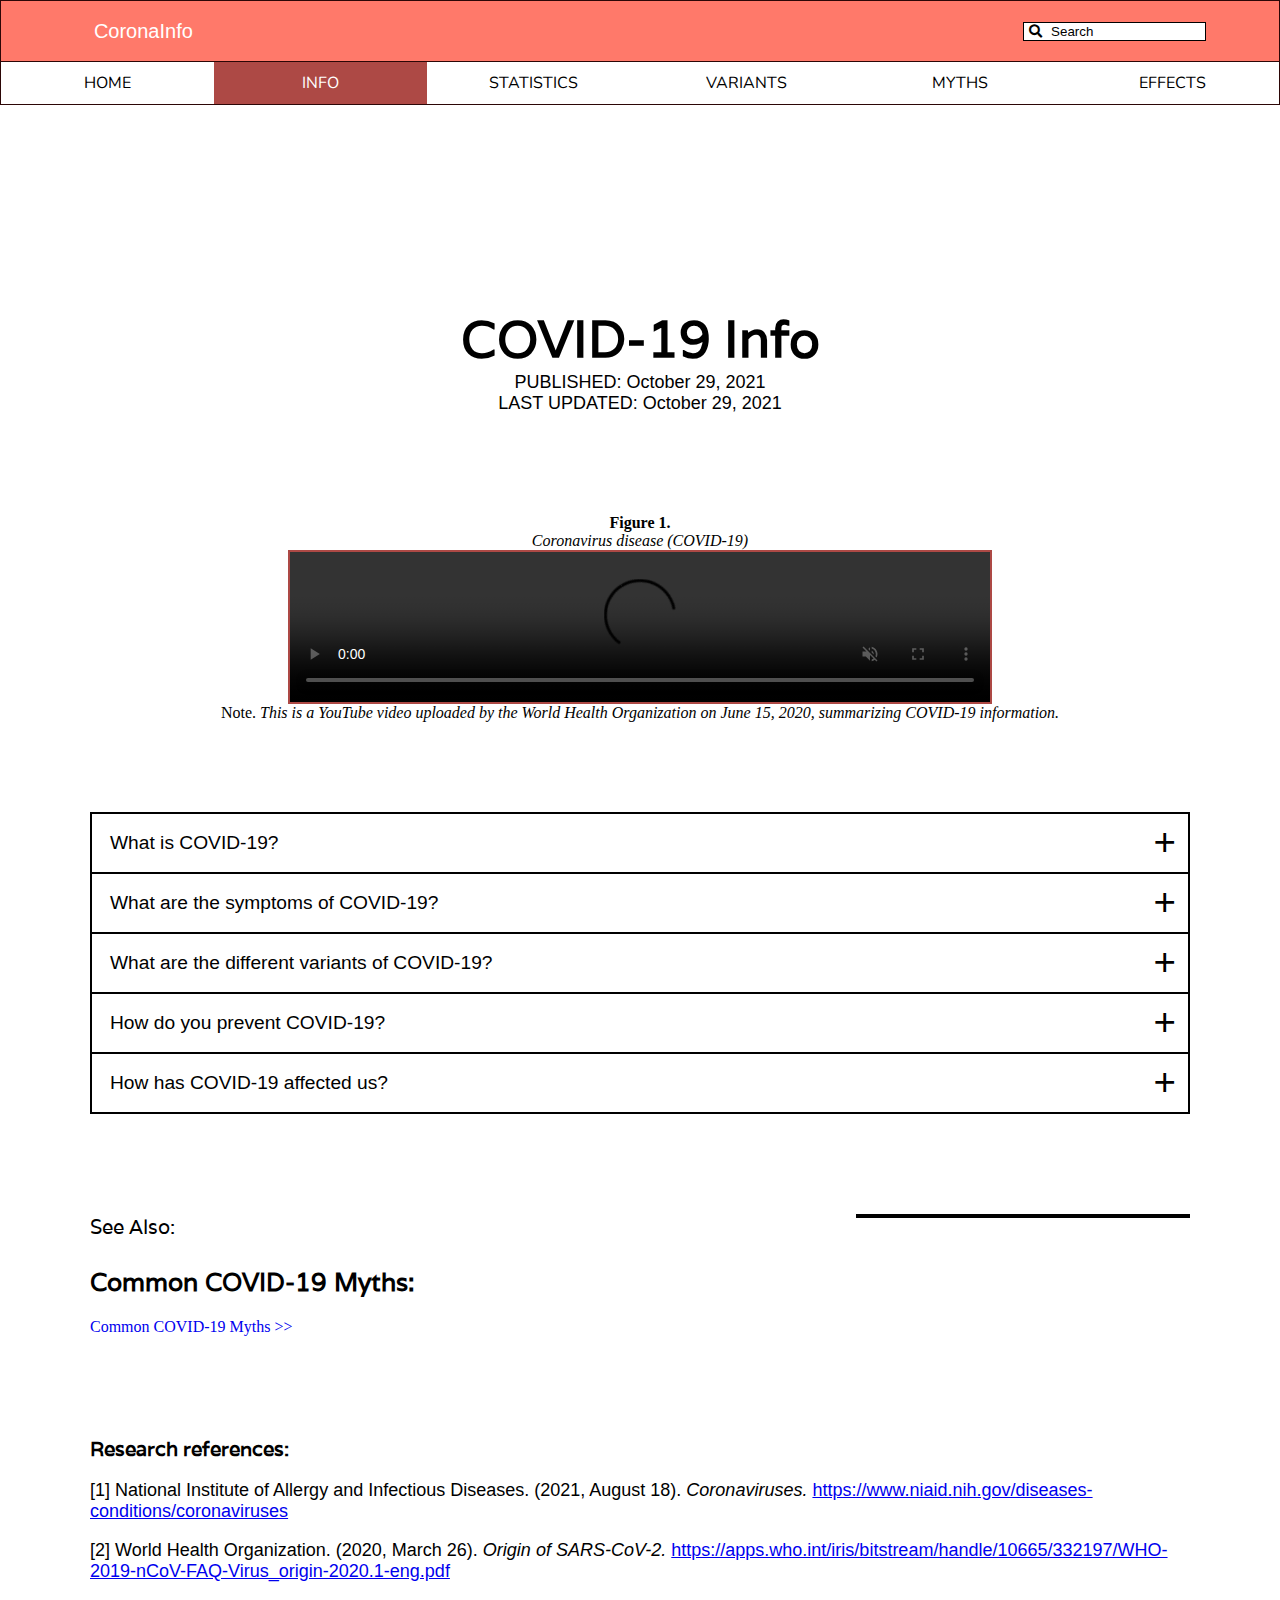
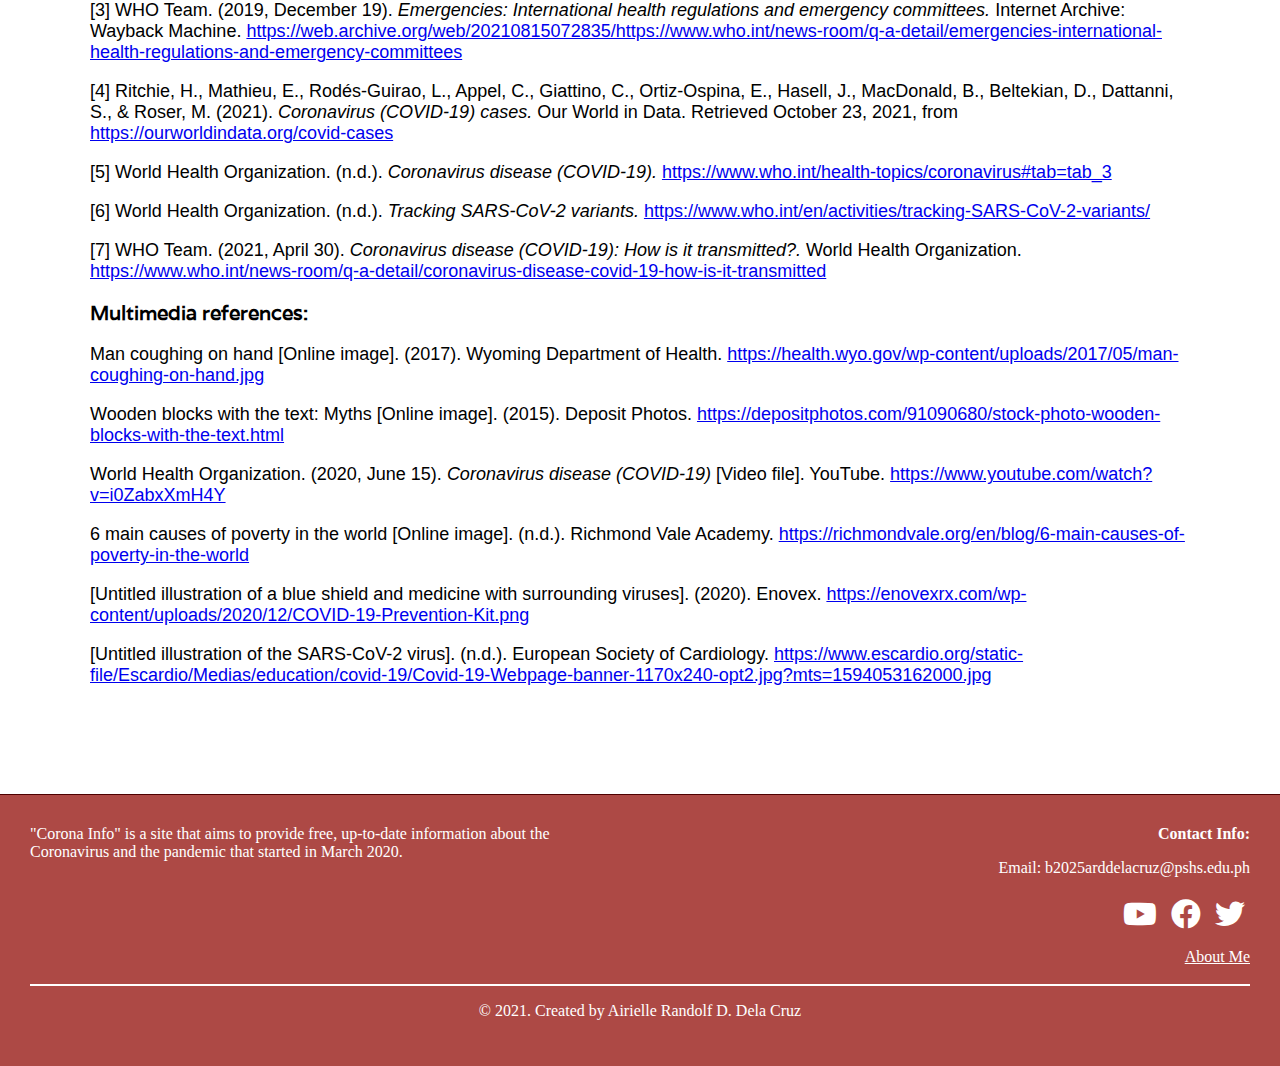
==== htdocs/info_page.html @ c44188da "Update info_page.html" ====
<!DOCTYPE html>


<html lang="en">

    <head>
        <title>Corona Info - Information and statistics about COVID-19.</title>

        <meta charset="UTF-8">
        <meta name="author" content="Airielle Randolf D. Dela Cruz">
        <meta name="keywords" content="CS3, COVID-19, Coronavirus, CoronaInfo, virus, pandemic">
        <meta name="description" content="Corona Info provides latest information regarding the COVID-19 virus.">
        <meta name="revised" content="15-12-2021">
        <meta name="viewport" content="width=device-width, initial-scale=1.0">

        <link rel="stylesheet" href="../css/ci_stylesheet.css">

        <!-- fontspaces -->
        <link rel="preconnect" href="https://fonts.googleapis.com">
        <link rel="preconnect" href="https://fonts.gstatic.com" crossorigin>
        <link href="https://fonts.googleapis.com/css2?family=Nunito&family=Varela&display=swap" rel="stylesheet">
        <link rel="stylesheet" href="https://use.fontawesome.com/releases/v5.0.7/css/all.css">

        <!-- favicon -->
        <link rel="icon" type="image/png" href="../images/logo.png">

        <!-- info page-specific css -->
        <style>
            main {
                margin: 70px;
                padding: 20px;
                margin-top: -30px;
                padding-top: 30px;
                background-color: white;
                border-radius: 30px;
            }

            main a:hover {
                text-decoration: none;
            }

            p:not(footer p):not(.references p) {
                font-family: Calibri, sans-serif;
                font-size: 18px;
            }
            
            @media screen and (max-width: 700px) {
                main {
                    margin: 0;
                    padding: 35px;
                }

                #info-page-hero {
                    display: none;
                }
            }
        </style>
    </head>

    <body>
        <!-- 
            This is the container for the top of the screen, 
            containing the logo, search bar, and navigation links.
         -->
        <header class="top">
            <!-- This is the container for the logo and searchbar. -->
            <div class="top-bar">
                <div class="top-bar-tl">
                    <img src="../images/logo.png" class="site-logo" alt="">
                    <div class="site-title">
                        <a href="../index.html">CoronaInfo</a>
                    </div>
                </div>

                <!-- This is the searchbar. -->
                <div class="search-field">
                    <form>
                        <input type="text" placeholder="Search">
                        <button type="submit"><i class="fa fa-search"></i></button>
                    </form>
                </div>
            </div>

            <!-- These are the navigation links at the top of the screen. -->
            <nav class="top-navigation">
                <a class="top-nav-link" href="../index.html">HOME</a>
                <a class="top-nav-link" id="current-page" href="info_page.html">INFO</a>
                <a class="top-nav-link" href="statistics_page.html">STATISTICS</a>
                <a class="top-nav-link" href="variants_page.html">VARIANTS</a>
                <a class="top-nav-link" href="myths_page.html">MYTHS</a>
                <a class="top-nav-link" href="effects_page.html">EFFECTS</a>
            </nav>
        </header>

        <!-- This is the hero image of the info page -->
        <div class="hero-image" id="info-page-hero"></div>

        <!-- 
            This is the main content of the info page
         -->

        <main>
            <!-- 
                This is the header part of the info page
             -->
            <header class="info-page-header">
                <h1 class="main-heading">COVID-19 Info</h1>
                <p>PUBLISHED: October 29, 2021</p>
                <p>LAST UPDATED: October 29, 2021</p>
            </header>

            <figure id="info-video-wrapper">
                <figcaption><b>Figure 1.</b></figcaption>
                <figcaption><i>Coronavirus disease (COVID-19)</i></figcaption>

                <video autoplay controls muted loop id="info-video">
                    <source src="../mmfiles/COVID-19 Informational Video.mp4" type="video/mp4">

                    This video could not load. Try checking your network connection or refreshing the browser.
                </video>

                <figcaption>Note. <i>This is a YouTube video uploaded by the World Health Organization on June 15, 2020,  summarizing COVID-19 information.</i></figcaption>
            </figure>


            <!-- 
                COVID-19 collapsible description
             -->
            <button type="button" class="info-collapsible" id="first-collapsible">
                <span class="long-coll-text">What is COVID-19?</span>
                <span class="short-coll-text">COVID-19 Definition</span>
            </button>
            <section class="info content">
                <img src="../images/decor-covid-1.png" class="rfloat info-image" id="circle-definition-image" alt="">

                <article class="content-divisions covid-definition">
                    <h2 class="info-page-subheader1">What is COVID-19?</h2>
                    <p><b>Coronaviruses</b> are a group of RNA viruses that cause diseases in animals and humans. They can
                        cause mild respiratory infections, but these viruses can also lead to serious illnesses like
                        pneumonia. There are many of them, but one such coronavirus, the "severe acute respiratory syndrome
                        coronavirus 2" (SARS-CoV-2) is the one that you all might be familiar with. That's because
                        SARS-CoV-2 is the coronavirus that causes COVID-19 or Coronavirus Disease 2019.<sup><a
                                href="#ref1">[1]</a></sup></p>

                    <p>The SARS-CoV-2 virus is a part of the betacoronavirus (beta-CoV) genus and was first reported in
                        December 2019 from Wuhan, China.<sup><a href="#ref2">[2]</a></sup> Ever since, COVID-19 has spread
                        farther and farther, to the point where the World Health Organization even declared it as a "public
                        health emergency of international concern" (PHEIC). PHEIC is defined by the IHR Emergency Committee
                        as a "an extraordinary event which is determined to constitute a public health risk to other States
                        through the international spread of disease and to potentially require a coordinated international
                        response."<sup><a href="#ref3">[3]</a></sup> As of October 23, 2021, there are approximately 242.99
                        million total recorded cases worldwide. The number of new cases peaked at April 28, 2021, having
                        905,955 recorded cases that day.<sup><a href="#ref4">[4]</a></sup></p>
                </article>

                <aside>
                    <h3 class="addi-heading addi-nav-header">More latest statistics:</h3>
                    <a href="statistics_page.html" class="addi-nav">COVID-19 Statistics</a>
                </aside>
            </section>

            <!-- 
                COVID-19 collapsible symptoms list
             -->
            <button type="button" class="info-collapsible">
                <span class="long-coll-text">What are the symptoms of COVID-19?</span>
                <span class="short-coll-text">COVID-19 Symptoms</span>
            </button>
            <section class="info content">
                <img src="https://health.wyo.gov/wp-content/uploads/2017/05/man-coughing-on-hand-300x191.jpg"
                    class="rfloat info-image" alt="">

                <article class="content-divisions covid-symptoms">
                    <h2 class="info-page-subheader1">What are the symptoms of COVID-19?</h2>
                    <p>The Coronavirus Disease has many symptoms, which are<sup><a href="#ref5">[5]</a></sup>:</p>
                    <ul>
                        <li>fever</li>
                        <li>cough</li>
                        <li>tiredness</li>
                        <li>loss of taste and smell</li>
                        <li>difficulty breathing</li>
                        <li>loss of speech or mobility</li>
                        <li>chest pain</li>
                    </ul>
                    <p>Some less common symptoms are:</p>
                    <ul>
                        <li>sore throat</li>
                        <li>headache</li>
                        <li>aches and pains</li>
                        <li>diarrhoea</li>
                        <li>a rash on skin, or discolouration of fingers and toes</li>
                        <li>red eyes</li>
                    </ul>
                </article>
            </section>

            <!-- 
                COVID-19 collapsible variants list
             -->
            <button type="button" class="info-collapsible">
                <span class="long-coll-text">What are the different variants of COVID-19?</span>
                <span class="short-coll-text">COVID-19 Variants</span>
            </button>
            <section class="info content">
                <article class="content-covid-variants">
                    <h2 class="info-page-subheader1">What are the different variants of COVID-19?</h2>
                    <p>The Coronavirus Disease also has many different variants. Each of these variants change something
                        about the virus, like its lifespan or transmission rate. As of October 2021, there are four
                        variants of concern which are<sup><a href="#ref6">[6]</a></sup>:</p>

                    <!-- 
                        This is the table for variants of concern
                     -->
                    <div class="variant-table-wrapper">
                        <table class="variant-table">
                            <caption><i><b>Variants of Concern (WHO, 2021)</b></i></caption>

                            <tr>
                                <th>Variant Name</th>
                                <th>Pango Lineage / Alternate Name</th>
                                <th>Earliest Documented Sample</th>
                                <th>Date of Designation</th>
                            </tr>

                            <tr>
                                <td>Alpha</td>
                                <td>B.1.1.7<sup>#</sup></td>
                                <td>United Kingdom, September 2020</td>
                                <td>December 18, 2020</td>
                            </tr>

                            <tr>
                                <td>Beta</td>
                                <td>B.1.351</td>
                                <td>South Africa, May 2020</td>
                                <td>December 18, 2020</td>
                            </tr>

                            <tr>
                                <td>Gamma</td>
                                <td>P.1</td>
                                <td>Brazil, November 2020</td>
                                <td>January 11, 2021</td>
                            </tr>

                            <tr>
                                <td>Delta</td>
                                <td>B.1.617.2<sup>§</sup></td>
                                <td>India, October 2020</td>
                                <td>May 11, 2021 (VOC)</td>
                            </tr>
                        </table>
                    </div>

                    <p>There are also some variants of interest, which are genetic changes that are predicted or known to
                        affect the virus in a significant way.</p>

                    <!-- 
                        This is table for the variants of interest
                     -->
                    <div class="variant-table-wrapper">
                        <table class="variant-table">
                            <caption><i><b>Variants of Interest (WHO, 2021)</b></i></caption>

                            <tr>
                                <th>Variant Name</th>
                                <th>Pango Lineage / Alternate Name</th>
                                <th>Earliest Documented Sample</th>
                                <th>Date of Designation</th>
                            </tr>

                            <tr>
                                <td>Lambda</td>
                                <td>C.37</td>
                                <td>Peru, December 2020</td>
                                <td>June 14, 2020</td>
                            </tr>

                            <tr>
                                <td>Mu</td>
                                <td>B.1.621</td>
                                <td>Colombia, January 2021</td>
                                <td>August 30, 2020</td>
                            </tr>
                        </table>
                    </div>

                    <aside>
                        <h3 class="addi-heading addi-nav-header">More about Variants:</h3>
                        <a href="variants_page.html" class="addi-nav">COVID-19 Variants</a>
                    </aside>
                </article>
            </section>

            <!-- 
                COVID-19 collapsible prevention measures
             -->
            <button type="button" class="info-collapsible">
                <span class="long-coll-text">How do you prevent COVID-19?</span>
                <span class="short-coll-text">COVID-19 Prevention</span>
            </button>
            <section class="info content">
                <img src="https://enovexrx.com/wp-content/uploads/2020/12/COVID-19-Prevention-Kit.png"
                    class="rfloat info-image" alt="">

                <article class="content-covid-prevention">
                    <h2 class="info-page-subheader1">How do you prevent COVID-19?</h2>
                    <p>
                        There are many ways you can prevent getting infected by COVID-19 and help control its spread in your
                        community. Some of the notable ones are<sup><a href="#ref7">[7]</a></sup>:
                    </p>

                    <ul>
                        <li><strong>Follow local guidance</strong>. Listen to the advice of local, national, and regional
                            authorities.</li>
                        <li><strong>Keep your distance.</strong> Stay at least one meter away from everyone, even to those
                            who appear healthy.</li>
                        <li><strong>Wear a mask.</strong> Clean your hands before and after wearing a mask.</li>
                        <li><strong>Avoid crowded places.</strong> Avoid poorly ventilated areas, indoor places, and
                            prolonged contact with others.</li>
                        <li><strong>Avoid touching surfaces,</strong> especially in public or health buildings.</li>
                        <li><strong>Frequently wash your hands.</strong> Clean them with water and soap.</li>
                        <li><strong>Cover your coughs and sneezes.</strong> Throw the tissues into a bin right away.</li>
                        <li><strong>Get vaccinated.</strong> Follow recommendations about vaccination.</li>
                    </ul>
                </article>
            </section>

            <!-- 
                COVID-19 collapsible effects list
             -->
            <button type="button" class="info-collapsible">
                <span class="long-coll-text">How has COVID-19 affected us?</span>
                <span class="short-coll-text">COVID-19 Effects</span>
            </button>
            <section class="info content">
                <img src="https://richmondvale.org/images/easyblog_images/115/sb-game-hacker.jpg" class="rfloat info-image" alt="">

                <article class="content-covid-effects">
                    <h2 class="info-page-subheader1">How has COVID-19 affected us?</h2>
                    <p>The COVID-19 pandemic has been a huge challenge for everybody. The disease has taken away people's
                        lives, quite literally. It has been a massive hardship for many, and it is unclear when it will end,
                        too.</p>

                    <aside>
                        <h3 class="addi-heading addi-nav-header">More about Effects:</h3>
                        <a href="effects_page.html" class="addi-nav">The Effects of COVID-19 on Us</a>
                    </aside>
                </article>
            </section>

            <!-- 
                See-also part of the info page
             -->
            <aside class="info see-also">
                <img src="https://st2.depositphotos.com/3837271/9109/i/950/depositphotos_91090680-stock-photo-wooden-blocks-with-the-text.jpg"
                    class="rfloat info-image" alt="">

                <div class="content-covid-see-also">
                    <h2 class="info-page-subheader2">See Also:</h2>

                    <div>
                        <h3 class="addi-heading addi-nav-header">Common COVID-19 Myths:</h3>
                        <a href="myths_page.html" class="addi-nav">Common COVID-19 Myths</a>
                    </div>
                </div>
            </aside>

            <!-- 
                References part of the info page
             -->
            <section class="info references">
                <section class="content-references">
                    <h2 class="info-page-subheader2" style="font-weight: bold;">Research references:</h2>
                    <p id="ref1" class="padded-citation">[1] National Institute of Allergy and Infectious Diseases. (2021, August 18).
                        <i>Coronaviruses.</i> <a href="https://www.niaid.nih.gov/diseases-conditions/coronaviruses"
                            target="_blank">https://www.niaid.nih.gov/diseases-conditions/coronaviruses</a></p>

                    <p id="ref2" class="padded-citation">[2] World Health Organization. (2020, March 26). <i>Origin of SARS-CoV-2.</i> <a
                            href="https://apps.who.int/iris/bitstream/handle/10665/332197/WHO-2019-nCoV-FAQ-Virus_origin-2020.1-eng.pdf"
                            target="_blank">https://apps.who.int/iris/bitstream/handle/10665/332197/WHO-2019-nCoV-FAQ-Virus_origin-2020.1-eng.pdf</a>
                    </p>

                    <p id="ref3" class="padded-citation">[3] WHO Team. (2019, December 19). <i>Emergencies: International health regulations and
                            emergency committees.</i> Internet Archive: Wayback Machine. <a
                            href="https://web.archive.org/web/20210815072835/https://www.who.int/news-room/q-a-detail/emergencies-international-health-regulations-and-emergency-committees"
                            target="_blank">https://web.archive.org/web/20210815072835/https://www.who.int/news-room/q-a-detail/emergencies-international-health-regulations-and-emergency-committees</a>
                    </p>

                    <p id="ref4" class="padded-citation">[4] Ritchie, H., Mathieu, E., Rodés-Guirao, L., Appel, C., Giattino, C., Ortiz-Ospina, E.,
                        Hasell, J., MacDonald, B., Beltekian, D., Dattanni, S., & Roser, M. (2021). <i>Coronavirus
                            (COVID-19) cases.</i> Our World in Data. Retrieved October 23, 2021, from <a
                            href="https://ourworldindata.org/covid-cases"
                            target="_blank">https://ourworldindata.org/covid-cases</a></p>

                    <p id="ref5" class="padded-citation">[5] World Health Organization. (n.d.). <i>Coronavirus disease (COVID-19).</i> <a
                            href="https://www.who.int/health-topics/coronavirus#tab=tab_3"
                            target="_blank">https://www.who.int/health-topics/coronavirus#tab=tab_3</a></p>

                    <p id="ref6" class="padded-citation">[6] World Health Organization. (n.d.). <i>Tracking SARS-CoV-2 variants.</i> <a
                            href="https://www.who.int/en/activities/tracking-SARS-CoV-2-variants/"
                            target="_blank">https://www.who.int/en/activities/tracking-SARS-CoV-2-variants/</a></p>

                    <p id="ref7" class="padded-citation">[7] WHO Team. (2021, April 30). <i>Coronavirus disease (COVID-19): How is it
                            transmitted?.</i> World Health Organization. <a
                            href="https://www.who.int/news-room/q-a-detail/coronavirus-disease-covid-19-how-is-it-transmitted"
                            target="_blank">https://www.who.int/news-room/q-a-detail/coronavirus-disease-covid-19-how-is-it-transmitted</a>
                    </p>
                </section>

                <section class="image-references">
                    <h2 class="info-page-subheader2" style="font-weight: bold;">Multimedia references:</h2>
                    <p>Man coughing on hand [Online image]. (2017). Wyoming Department of Health. <a href="https://health.wyo.gov/wp-content/uploads/2017/05/man-coughing-on-hand.jpg" target="_blank">https://health.wyo.gov/wp-content/uploads/2017/05/man-coughing-on-hand.jpg</a>
                    </p>

                    <p>Wooden blocks with the text: Myths [Online image]. (2015). Deposit Photos. <a href="https://depositphotos.com/91090680/stock-photo-wooden-blocks-with-the-text.html" target="_blank">https://depositphotos.com/91090680/stock-photo-wooden-blocks-with-the-text.html</a>
                    </p>

                    <p>World Health Organization. (2020, June 15). <i>Coronavirus disease (COVID-19)</i> [Video file]. YouTube. <a href="https://www.youtube.com/watch?v=i0ZabxXmH4Y" target="_blank">https://www.youtube.com/watch?v=i0ZabxXmH4Y</a></p>

                    <p>6 main causes of poverty in the world [Online image]. (n.d.). Richmond Vale Academy. <a href="https://richmondvale.org/en/blog/6-main-causes-of-poverty-in-the-world" target="_blank">https://richmondvale.org/en/blog/6-main-causes-of-poverty-in-the-world</a></p>

                    <p>[Untitled illustration of a blue shield and medicine with surrounding viruses]. (2020). Enovex. <a href="https://enovexrx.com/wp-content/uploads/2020/12/COVID-19-Prevention-Kit.png" target="_blank">https://enovexrx.com/wp-content/uploads/2020/12/COVID-19-Prevention-Kit.png</a>
                    </p>

                    <p>[Untitled illustration of the SARS-CoV-2 virus]. (n.d.). European Society of Cardiology. <a href="https://www.escardio.org/static-file/Escardio/Medias/education/covid-19/Covid-19-Webpage-banner-1170x240-opt2.jpg?mts=1594053162000.jpg" target="_blank">https://www.escardio.org/static-file/Escardio/Medias/education/covid-19/Covid-19-Webpage-banner-1170x240-opt2.jpg?mts=1594053162000.jpg</a></p>
                </section>
            </section>
        </main>

        <!-- Footer part of the info page -->
        <footer>
            <section class="site-info">
                <div id="left-footer">
                    <p>"Corona Info" is a site that aims to provide free, up-to-date information about the Coronavirus and the pandemic that started in March 2020.</p>
                </div>

                <div id="right-footer">
                    <p>Contact Info:</p>
                    <p>Email: b2025arddelacruz@pshs.edu.ph</p>
                    <ul>
                        <li><a href="https://www.youtube.com/channel/UC2CH-ZMA4MAxnDX2fJCil-Q" target="_blank"><i class="fab fa-youtube"></i></a></li>
                        <li><a href="https://www.facebook.com/randolf.first/" target="_blank"><i class="fab fa-facebook"></i></a></li>
                        <li><a href="https://twitter.com/randolf_dela" target="_blank"><i class="fab fa-twitter"></i></a></li>
                    </ul>
                    <a href="#">About Me</a>
                </div>
            </section>

            <hr color="white">

            <div class="credits">
                <p>© 2021. Created by Airielle Randolf D. Dela Cruz</p>
            </div>
        </footer>

        <!-- 
            This is the JavaScript section of the HTML that
            makes the collapsible buttons work.
         -->
        <script>
            var coll = document.getElementsByClassName("info-collapsible");
            var i;

            for (i = 0; i < coll.length; i++) {
                coll[i].addEventListener("click", function () {
                    this.classList.toggle("info-coll-active");
                    var content = this.nextElementSibling;

                    if (content.style.display === "block") {
                        content.style.display = "none";
                    }

                    else {
                        content.style.display = "block";
                    }
                });
            }
        </script>
    </body>

</html>
---- css/ci_stylesheet.css ----
/****************************************************************************** 

PREFACE:

This CSS file is divided into the top-navigation part, home page, info page, footer part, and media query/ies. They are divided using comments.

-webkit-, -moz-, and -ms- prefixes are used to increase cross-browser compatibility.
Fallbacks are used to increase browser-version compatibility.

******************************************************************************/


/* Importing Nunito and Varela font */
@import url('https://fonts.googleapis.com/css2?family=Nunito:ital@1&family=Varela&display=swap');

/* Importing Vegan Style local font (for site title) */
@font-face {
    font-family: "Vegan Style";
    src: url("../images/fonts/vegan-style-font/VeganStylePersonalUse-5Y58.ttf") format("truetype");
}

body {
    margin: 0;
    position: relative;
    min-height: 100%;
}

/* 
    These four pseudo-elements are used to create a custom scrollbar. 
    Compatible with Safari, Opera, Edge, and Chrome.
    Incompatible with IE and Firefox.
*/
::-webkit-scrollbar { width: 10px; }
::-webkit-scrollbar-track { background: #F1F1F1; }
::-webkit-scrollbar-thumb { background: #888; }
::-webkit-scrollbar-thumb:hover { background: #555; }

a {
    text-decoration: none;
}

figcaption {
    text-align: center;
    font-family: Calibri;
}

/* Selector for the top of the screen containing logo and global navigation. */
.top {
    position: sticky;
    -webkit-position: sticky;
    top: 0;
    z-index: 100;
}

.top-bar {
    border: 1px solid rgb(44, 6, 6);;
    padding: 10px;
    display: -webkit-flex;
    display: -moz-flex;
    display: -ms-flex;
    display: flex;
    justify-content: space-between;
    position: relative;
    background-color: #FF796A;
}

.top-bar-tl {
    display: -webkit-flex;
    display: -moz-flex;
    display: -ms-flex;
    display: flex;
    align-items: center;
    margin-left: 5%;
}

.site-logo {
    float: left;
    height: 40px;
    width: auto;
}

.site-title {
    float: left;
    margin-left: 20px;
}

.site-title a {
    text-decoration: none;
    color: white;
    font-family: 'Vegan Style', sans-serif;
    font-size: 20px;
}

.search-field {
    height: 100%;
    margin: auto 5% auto 0;
    display: inline-block;
    position: relative;
}

.search-field input {
    outline: none;
    border: none;
    text-indent: 25px;
    border: 1px solid black;
}

/* Used to change the color of the "Search" placeholder text in the searchbar. */
.search-field input::placeholder {
    color: black;
}

.search-field button {
    background: transparent;
    border: none;
    position: absolute;
    left: 0;
    top: 1px;
    transition: 0.2s;
    color: black;
}

/* Used to change the color of the magnifying glass upon hover. */
.search-field button:hover {
    background: transparent;
    cursor: pointer;
    color: #AD4945;
}

.top-navigation {
    border-width: 0 1px 1px 1px;
    border-style: none solid solid solid;
    border-color: rgb(44, 6, 6);
    position: relative;
    /* We are creating the font size of top-navigation 0 and resetting it
    for each of the links because of the whitespace in "display: inline-block." */
    font-size: 0;
}

.top-nav-link {
    display: inline-block;
    box-sizing: border-box;
    margin: 0;
    padding: 10px;
    width: 16.66%; /* Fallback, because calc() is not supported for some browsers */
    width: calc(100% / 6);
    font-size: 1em; /* Fallback, because "initial" is not supported some versions of Opera */
    font-size: initial;
    background-color: white;
    transition: 0.2s;
    font-family: 'Nunito', sans-serif;
    text-align: center;
    color: black;
}

.top-nav-link:not(#current-page):hover {
    background-color: #AD4945;
    color: white;
    cursor: pointer;
}

.top-navigation #current-page {
    background-color: #AD4945;
    color: white;
    color: among us balls;
}







/****************************************************************************** 

MAIN CONTENT / HOME PAGE

******************************************************************************/

button:hover {
    background-color: #AD4945;
    color: white;
    transition: 0.2s;
}

.decorative-image {
    position: absolute;
}

#covid-img1 {
    width: 100px;
    height: auto;
    left: 6%;
    top: 10%;
    -ms-transform: rotate(-12deg);
    -webkit-transform: rotate(-12deg);
    transform: rotate(-12deg);
}

#covid-img2 {
    width: 80px;
    height: auto;
    right: 7%;
    bottom: 8%;
    -ms-transform: rotate(10deg);
    -webkit-transform: rotate(10deg);
    transform: rotate(10deg);
}

.home-header-area {
    padding: 120px;
    position: relative;
    background-color: rgb(255, 244, 244);
    border-bottom: 2px solid black;
}

/* Reserved for the other content pages not assigned for this project. */
.wip-area {
    padding: 120px;
    position: relative;
}

.home-header {
    font-family: 'Varela', sans-serif;
    margin: 0;
    text-align: center;
    font-size: 55px; /* Fallback */
    font-size: calc(12px + 3.66vw);
}

#subheader {
    text-align: center;
    font-size: 20px; /* Fallback */
    font-size: calc(10px + 1vw);
    font-family: 'Nunito', sans-serif;
}

.hero-image {
    height: 400px;
    background-image: url("../images/placeholder.jpg");
    background-size: cover;
    background-repeat: no-repeat;
    background-position: center;
}

#header-image1 {
    background-image: url("../images/home-banner.jpg");
}

.main-navigation {
    padding: 70px 0;
    border-top: 2px solid black;
    border-bottom: 2px solid black;
}

.main-nav-header {
    text-align: center;
    font-size: 50px; /* Fallback */
    font-size: calc(12px + 3.2vw);
    margin: 0;
    font-family: 'Varela', sans-serif;
}

.left-text-align, .right-text-align {
    display: -webkit-flex;
    display: -moz-flex;
    display: -ms-flex;
    display: flex;
    justify-content: space-between;
}

.left-text-align > section {
    margin-right: 12vw; /* Fallback */
    margin-right: calc(50px + 9.64vw);
}

.right-text-align > section {
    margin-left: 12vw; /* Fallback */
    margin-left: calc(50px + 9.64vw);
}

.home-main > section:nth-child(2n + 3), .home-main > nav {
    background-color: #FF9B90;
}

.home-main > section:nth-child(2n + 4) {
    background-color: rgb(255, 244, 244);
}

.nav-section {
    margin-top: 70px;
    display: -webkit-flex;
    display: -moz-flex;
    display: -ms-flex;
    display: flex;
    justify-content: space-evenly;
    width: 100%;
}

.nav-item {
    font-family: 'Nunito', sans-serif;
    color: black;
    border: 2px solid black;
    background-color: white;
    flex: 0 1 13%; /* Fallback */
    flex: 0 1 calc(80px + 7%);
    transition: 0.2s;
}

.nav-img-container {
    position: relative;
    width: 100%;
}

.nav-img-container:after {
    content: "";
    display: block;
    padding-bottom: 100%;
}

.nav-item:hover {
    background-color: #AD4945;
    color: white;
    cursor: pointer;
}

.nav-item p {
    font-size: 20px;
    font-size: calc(10px + 1vw);
    text-align: center;
}

.nav-img-container img {
    position: absolute;
    top: 0;
    bottom: 0;
    left: 0;
    right: 0;
    width: 100%;
    height: 100%;
    object-fit: cover;
    object-position: center;
    border-bottom: 2px solid black;
}

.main-info-intro, .main-stats-intro, .main-variants-intro {
    padding: 50px; /* Fallback */
    padding: calc(50px + 1.4641vw);
    border-bottom: 2px solid black;
}

#alt-stats-intro, #short-stats-word, .short-coll-text {
    display: none;
}

.main-paragraph {
    font-family: 'Nunito', sans-serif;
    font-size: 20px; /* Fallback */
    font-size: calc(12px + 0.59vw);
}

.main-paragraph-r {
    font-family: 'Nunito', sans-serif;
    font-size: 20px; /* Fallback */
    font-size: calc(12px + 0.59vw);
    width: 90%;
}

.main-button {
    font-family: 'Nunito', sans-serif;
    padding: 15px;
    background-color: white;
    border: 2px solid black;
    font-size: 20px; /* Fallback */
    font-size: calc(10px + 1.5vw);
    cursor: pointer;
}

.main-heading {
    font-family: 'Varela', sans-serif;
    margin: 0;
    font-size: 45px; /* Fallback */
    font-size: calc(32px + 1.5vw);
}

.main-image {
    flex: 0 0 120px; /* Fallback */
    flex: 0 0 calc(80px + 7.32vw);
    min-width: 80px;
    height: auto;
    position: relative;
    top: 50%;
    -ms-transform: translateY(-50%);
    -webkit-transform: translateY(-50%);
    transform: translateY(-50%);
    align-self: center;
}

.rfloat { float: right; }
.lfloat { float: left; }

.myths-and-effects-intro {
    border-bottom: 2px solid black;
}

.myths-and-effects-intro:after { 
    content: " "; 
    display: block;
    clear: both;
}

.myths, .effects {
    box-sizing: border-box;
    width: 50%;
    float: left;
    padding: 35px;
    min-height: 190px;
    max-height: 100%;
}

.myths {
    border-right: 2px black solid;
}

.addi-heading {
    font-size: 30px; /* Fallback */
    font-size: calc(20px + 0.8vw);
    font-family: 'Varela', sans-serif;
}

.addi-image {
    min-width: 75px;
    height: auto;
    margin-top: 5px;
}

#myths-image {
    width: 140px; /* Fallback */
    width: calc(100px + 4.39vw);
    border: 1px solid black;
    background-color: rgb(255, 244, 244);
}

#effects-image {
    width: 140px; /* Fallback */
    width: calc(100px + 4.39vw);
    border: 1px solid black;
}

.addi-button {
    font-size: 16px; /* Fallback */
    font-size: calc(10px + 0.7vw);
    cursor: pointer;
    padding: 10px;
    border: 1px solid black;
    background-color: white;
}

.addi-nav-header {
    margin-bottom: 20px; /* Fallback */
    font-size: calc(15px + 0.8vw);
}

/* 
    This is for the elements with the "reveal" class,
    making them invisible upon initiation.
*/
.reveal > * {
    position: relative;
    -ms-transform: translateX(-150px);
    -webkit-transform: translateX(-150px);
    transform: translateX(-150px);
    opacity: 0;
    transition: all 1s ease;
}

/*
    This is when the "reveal" class elements reach a certain scrollheight
    where they will actually be revealed and slide to the right.
*/
.reveal.active > * {
    -ms-transform: translateX(0px);
    -webkit-transform: translateX(0px);
    transform: translateX(0px);
    opacity: 1;
}









/****************************************************************************** 

MAIN CONTENT / INFO PAGE

******************************************************************************/

#info-page-hero {
    background-image: url("../images/Covid19-info-page-hero.jpg");
    height: 200px;
}

.addi-nav {
    text-decoration: none;
}

.addi-nav::after {
    content: "  >>";
}

.addi-nav:hover {
    text-decoration: none;
}

.addi-nav:hover::after {
    position: relative;
    left: 10px;
}

ul li {
    font-family: sans-serif;
    margin-top: 5px;
}

.info-page-header {
    text-align: center;
}

.info-page-header p {
    font-weight: lighter;
    margin: 0;
}

.info-page-subheader1 {
    font-family: 'Varela', sans-serif;
    font-size: 30px; /* Fallback */
    font-size: calc(25px + 0.36vw);
    margin: 0;
}

.info-page-subheader2 {
    font-family: 'Varela', sans-serif;
    font-size: 20px; /* Fallback */
    font-size: calc(15px + 0.36vw);
    font-weight: lighter;
    margin: 0;
}

.info-collapsible {
    width: 100%;
    background-color: white;
    border: 2px solid black;
    margin-top: -2px;
    padding: 18px;
    font-size: 1.2em;
    text-align: left;
    cursor: pointer;
    display: block;
}

#info-video {
    width: 90%; /* Fallback */
    width: clamp(0px, 90%, 700px);
    display: block;
    margin: 0 auto;
    border: 2px solid #AD4945;
}

/* 
    This is to add the red vertical bar when hovering over the
    info page collapsibles. The :not() pseudo-class is used to
    exclude the buttons from getting this effect when they are already open.
 */
.info-collapsible:not(.info-coll-active):hover {
    background-color: white;
    color: black;
    box-shadow: 15px 0 0 -2px #AD4945 inset;
    -webkit-box-shadow: 15px 0 0 -2px #AD4945 inset;
    -moz-box-shadow: 15px 0 0 -2px #AD4945 inset;
    text-indent: 13px;
}

/* 
    Used to add the plus signs to the right of the info page buttons
*/
.info-collapsible::after {
    content: "\002b";
    float: right;
    -ms-transform: scale(2);
    -webkit-transform: scale(2);
    transform: scale(2);
}

#first-collapsible {
    display: block;
    margin-top: 90px;
}

.info-coll-active {
    background-color: #AD4945;
    color: white;
}

/* 
    Used to add the minus signs to the right of the info page buttons
    when they are open
*/
.info-coll-active::after {
    content: "\2212";
    float: right;
    -ms-transform: scale(2);
    -webkit-transform: scale(2);
    transform: scale(2);
}

.content {
    display: none;
    padding: 30px;
    background-color: rgb(255, 244, 244);
    margin: 0 20px;
}

.see-also, #info-video-wrapper {
    margin-top: 100px;
}

.references {
    margin-top: 100px;
    overflow-wrap: break-word;
}

.padded-citation::before {
    display: block; 
    content: " "; 
    margin-top: -300px; 
    height: 300px; 
    visibility: hidden; 
    pointer-events: none;
}

.info::after {
    content: "";
    clear: both;
    display: table;
}

.info-image {
    width: 30%;
    border: 2px solid black;
    background-color: white;
}

th, td {
    border: 1px solid black;
    padding: 10px;
}

.variant-table {
    border-collapse: collapse;
}

.references a {
    text-decoration: underline;
}

.references p {
    font-size: 18px;
    font-family: Calibri, sans-serif;
}

.variant-table-wrapper {
    overflow: auto;
}

tr:nth-child(odd) {
    background-color: #EEE;
}

tr:nth-child(even) {
    background-color: white;
}

.content-divisions {
    width: 70%;
}

#circle-definition-image {
    clip-path: circle(50% at 50% 50%);
    border-radius: 50%;
}



/******************************************************************************* 

FOOTER

*******************************************************************************/

/* 
    This is for the pre-footer header that says "Stay Strong." 
 */
#pre-footer-header {
    border: 3px solid white;
    width: 70%;
    color: white;
    position: absolute;
    top: 50%;
    left: 50%;
    -ms-transform: translate(-50%, -50%);
    -webkit-transform: translate(-50%, -50%);
    transform: translate(-50%, -50%);
    background-color: rgba(0, 0, 0, 0.6);
    z-index: 1;
}

.pre-footer-wrapper {
    position: relative;
    overflow: hidden;
}

/* This is for the pre-footer hero image */
#pre-footer-image {
    background-image: url("https://storage.googleapis.com/moviemaps/img/128k.q4kbp.940.jpg");
    background-position-y: center;
    position: relative;
    z-index: 0;
    filter: blur(4px);
    -webkit-filter: blur(4px);
    -ms-transform: scale(1.1);
    -webkit-transform: scale(1.1);
    transform: scale(1.1);
}

footer {
    background-color: #AD4945;
    color: white;
    border-top: 1px solid rgb(78, 0, 0);
    padding: 30px;
    font-family: Calibri;
    font-size: 16px;
}

footer ul li {
    display: inline-block;
    font-size: 30px;
    padding: 0 5px;
    transition: 0.2s;
}

footer ul li:hover {
    cursor: pointer;
    -ms-transform: translateY(-5px);
    -webkit-transform: translateY(-5px);
    transform: translateY(-5px);
}

/* This is for the site and contact information part of the footer */
.site-info {
    display: -webkit-flex;
    display: -moz-flex;
    display: -ms-flex;
    display: flex;
    justify-content: space-between;
    padding-bottom: 10px;
}

.site-info > div {
    box-sizing: border-box;
    width: 45%;
}

.site-info #left-footer p:first-child {
    margin: 0;
}

.site-info #right-footer p:first-child {
    margin: 0;
    font-weight: bold;
}

.site-info #right-footer {
    text-align: right;
}

.site-info #right-footer a {
    text-decoration: underline;
    color: white;
}

.site-info #right-footer a:hover {
    text-decoration: none;
}

.site-info #right-footer ul li i {
    color: white;
}

footer ul {
    list-style-type: none;
    display: block;
    padding: 0;
}

.credits p {
    text-align: center;
}

hr {
    /* The usage of the three different colors is necessary for browser
    compatibility, because coloring an <hr> differs for each browser for some reason. */
    background-color: white;
    border-color: white;
    color: white;
}

/* This is for the "Image references" collapsible in the homepage. */
.references-collapsible {
    display: inline;
    text-decoration: underline;
    cursor: pointer;
    user-select: none;
}

/* This for the actual references */
.references-collapsible-content {
    padding: 18px;
    display: none;
    overflow: hidden;
}

.references-collapsible-content a {
    color: cyan;
    text-decoration: underline;
}

.references-collapsible-content a:hover {
    text-decoration: none;
}

.references-collapsible-content a:visited {
    color: rgb(181, 102, 255);
}

/* This is to add the down-arrow symbol after the image references collapsible */
.references-collapsible:after {
    content: "";
    border: solid white;
    text-decoration: none;
    border-width: 0 2px 2px 0;
    display: inline-block;
    position: relative;
    left: 10px;
    bottom: 1px;
    padding: 3px;
    transform: rotate(45deg);
    -webkit-transform: rotate(45deg);
    -ms-transform: rotate(45deg);
}

/* This is to add the up-arrow symbol after the image references opens */
.coll-active:after {
    content: "";
    border: solid white;
    text-decoration: none;
    border-width: 0 2px 2px 0;
    display: inline-block;
    padding: 3px;
    position: relative;
    top: 2px;
    transform: rotate(-135deg);
    -webkit-transform: rotate(-135deg);
    -ms-transform: rotate(-135deg);
}








/* 
    This is the media query used to change the layout of the
    pages when the screen or window is less than 700 pixels wide.
*/
@media screen and (max-width: 700px) {
    .top-nav-link {font-size: 12px; }
    .hero-image { height: 200px; }

    .left-text-align > div {
        margin-right: 100px; /* Fallback */
        margin-right: calc(20px + 9.64vw);
    }
    
    .right-text-align > div {
        margin-left: 100px; /* Fallback */
        margin-left: calc(20px + 9.64vw);
    }

    /* These two are used to make the homepage main navigation box smaller */
    .nav-section { margin-top: 35px; }
    .main-navigation { padding: 35px; }

    /*
        This is top stop the homepage main navigation items
        not collide with each other  when the screen/window is too small. 
    */
    .nav-item { flex: 0 1 15%; }
    
    /* This is to make the myths and effects images disappear */
    .addi-image { display: none; }

    .myths, .effects {
        padding: 0;
        padding-top: 30px;
        text-align: center;
    }
    
    /* 
        These four are used to display alternative text for
        the info page and homepage navigation when
        the screen is <=700px wide.
    */
    .short-coll-text { display: inline-block; }
    .long-coll-text { display: none; }
    #short-stats-word { display: inline-block; }
    #long-stats-word { display: none; }

    .content { margin: 0; }
    footer { font-size: 12.8px; }
    footer ul li { font-size: 20px; }
    .references p { font-size: 14px; }
}


/* phones */
@media screen and (max-width: 450px) {
    .site-logo, .decorative-image, .main-stats-intro, .top-nav-link:first-child, .search-field {
        display: none;
    }

    .top-bar {
        justify-content: center;
    }

    .main-navigation {
        padding: 10px;
    }

    .top-nav-link {
        width: 20%;
    }

    .home-header-area {
        padding: 60px;
    }

    .main-info-intro, .main-stats-intro, .main-variants-intro {
        padding: 25px;
    }

    #info-video {
        width: 100%;
    }

    #info-video-wrapper {
        margin: 0;
        margin-top: 100px;
    }
    
    .nav-item {
        flex: 0 1 100%;
    }

    .info-collapsible {
        padding: 8px;
    }

    .top-nav-link {
        font-size: 10px;
        padding: 8px;
    }

    .content p, .content ul, .short-coll-text, figcaption, .home-main p {
        font-size: 12px !important;
    }

    .home-main h1 {
        font-size: 20px;
    }

    .left-text-align > section, .site-title, .top-bar-tl {
        margin: 0;
    }

    #alt-stats-intro {
        display: flex;
    }

    .site-info {
        display: block;
    }

    .site-info > div {
        width: 100%;
        text-align: left !important;
        margin-top: 20px;
    }

    footer > section {
        margin-top: 20px;
    }

    .wip-area {
        padding: 60px;
    }
}
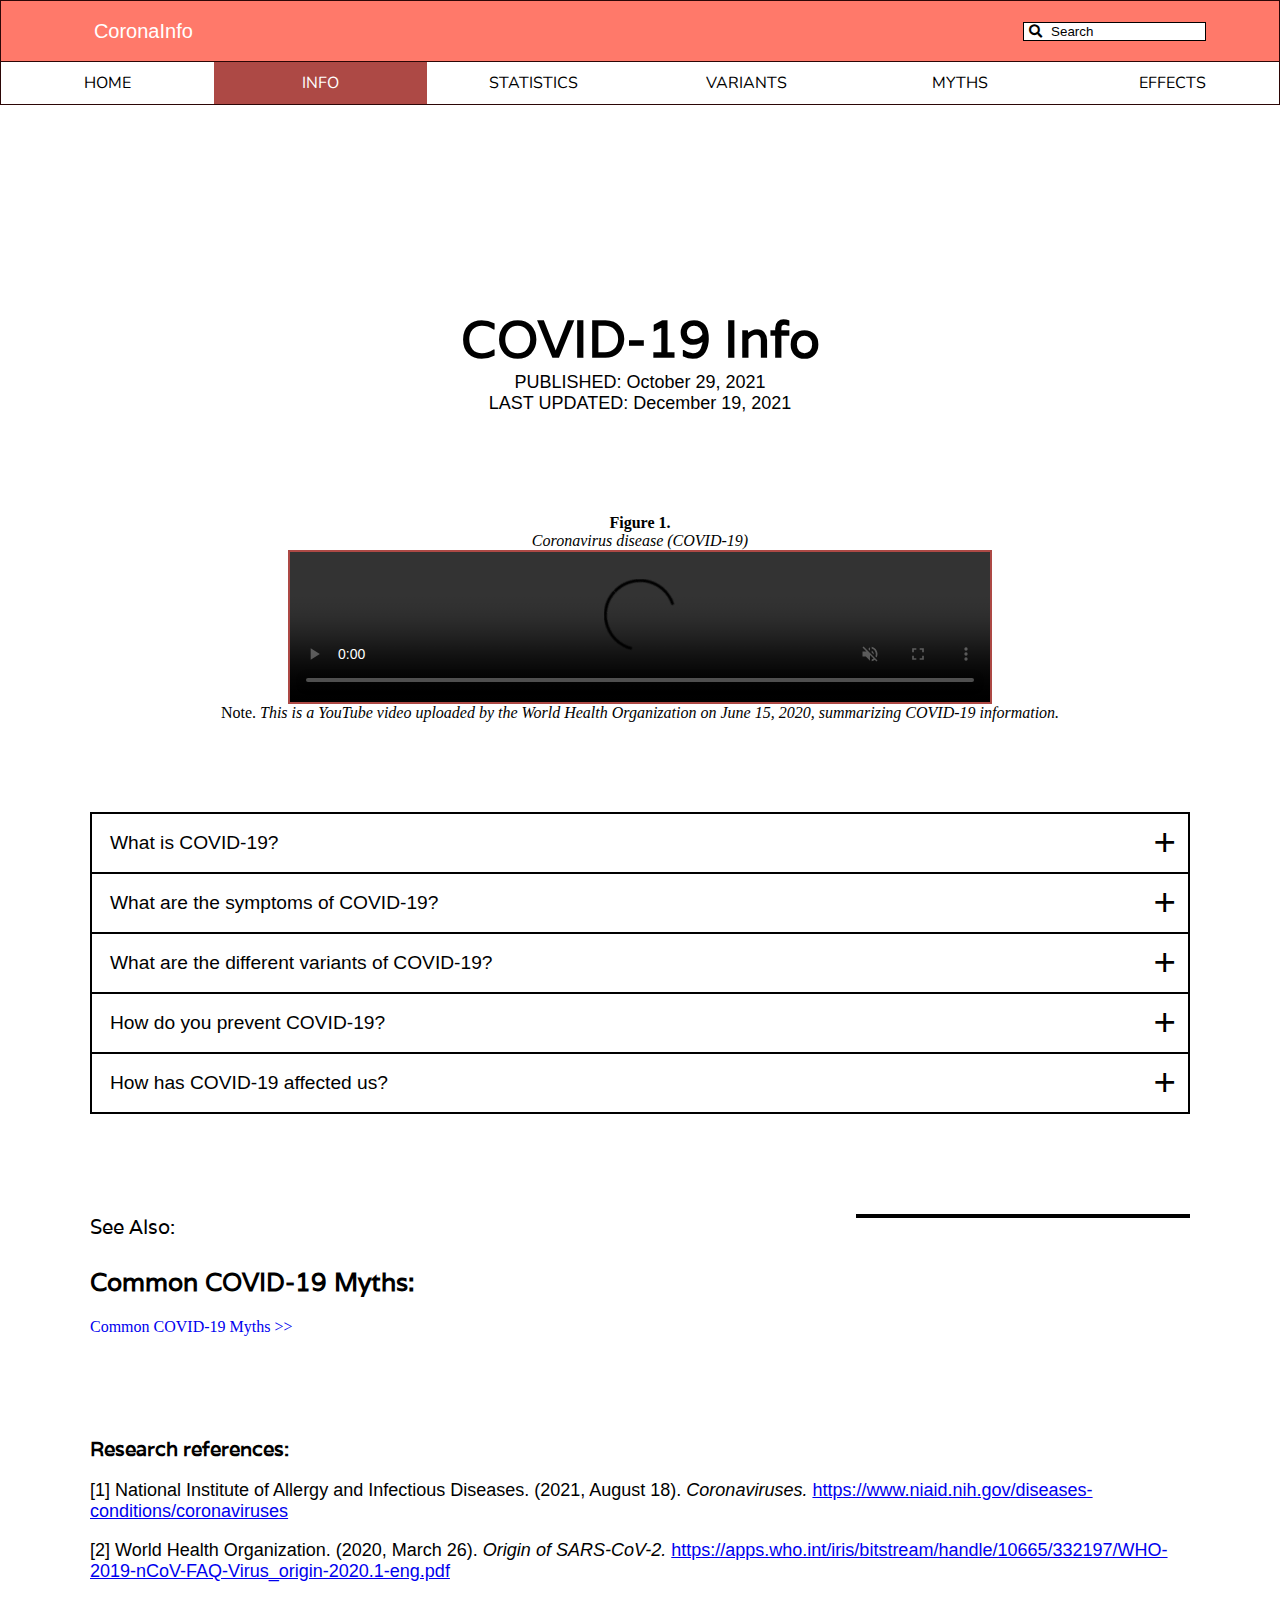
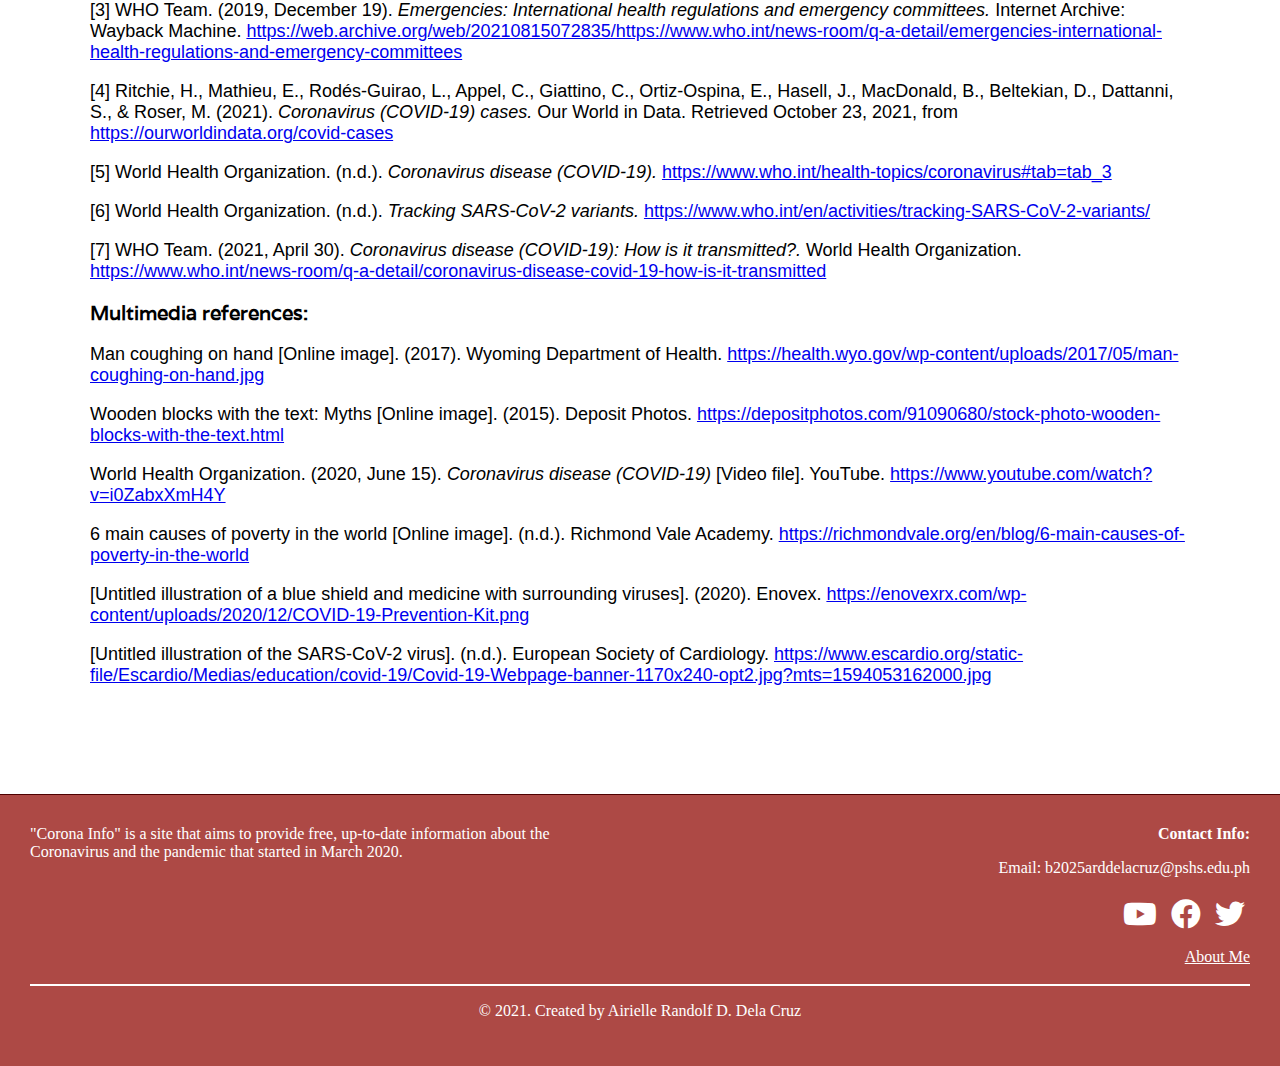
==== commit 06a1c28c: "Update info_page.html" ====
--- a/htdocs/info_page.html
+++ b/htdocs/info_page.html
@@ -10,7 +10,7 @@
         <meta name="author" content="Airielle Randolf D. Dela Cruz">
         <meta name="keywords" content="CS3, COVID-19, Coronavirus, CoronaInfo, virus, pandemic">
         <meta name="description" content="Corona Info provides latest information regarding the COVID-19 virus.">
-        <meta name="revised" content="15-12-2021">
+        <meta name="revised" content="19-12-2021">
         <meta name="viewport" content="width=device-width, initial-scale=1.0">
 
         <link rel="stylesheet" href="../css/ci_stylesheet.css">
@@ -106,7 +106,7 @@
             <header class="info-page-header">
                 <h1 class="main-heading">COVID-19 Info</h1>
                 <p>PUBLISHED: October 29, 2021</p>
-                <p>LAST UPDATED: October 29, 2021</p>
+                <p>LAST UPDATED: December 19, 2021</p>
             </header>
 
             <figure id="info-video-wrapper">
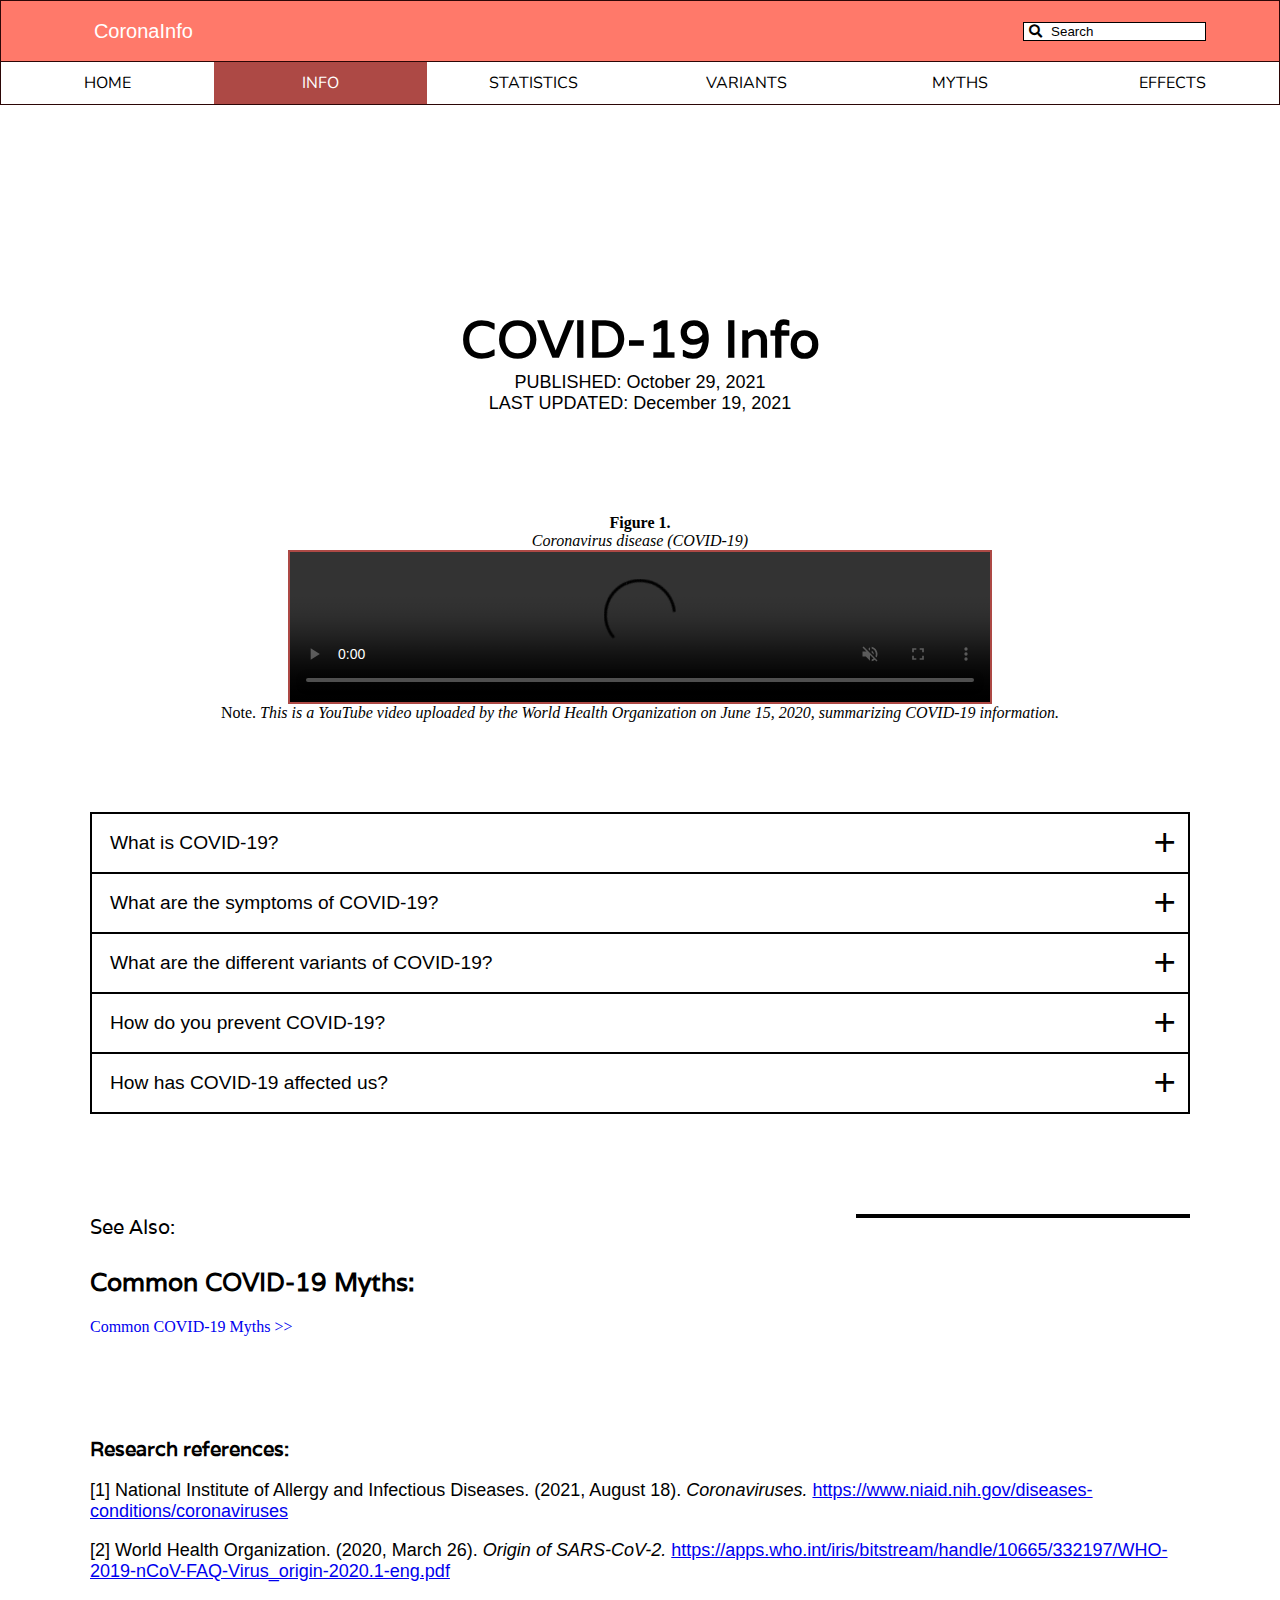
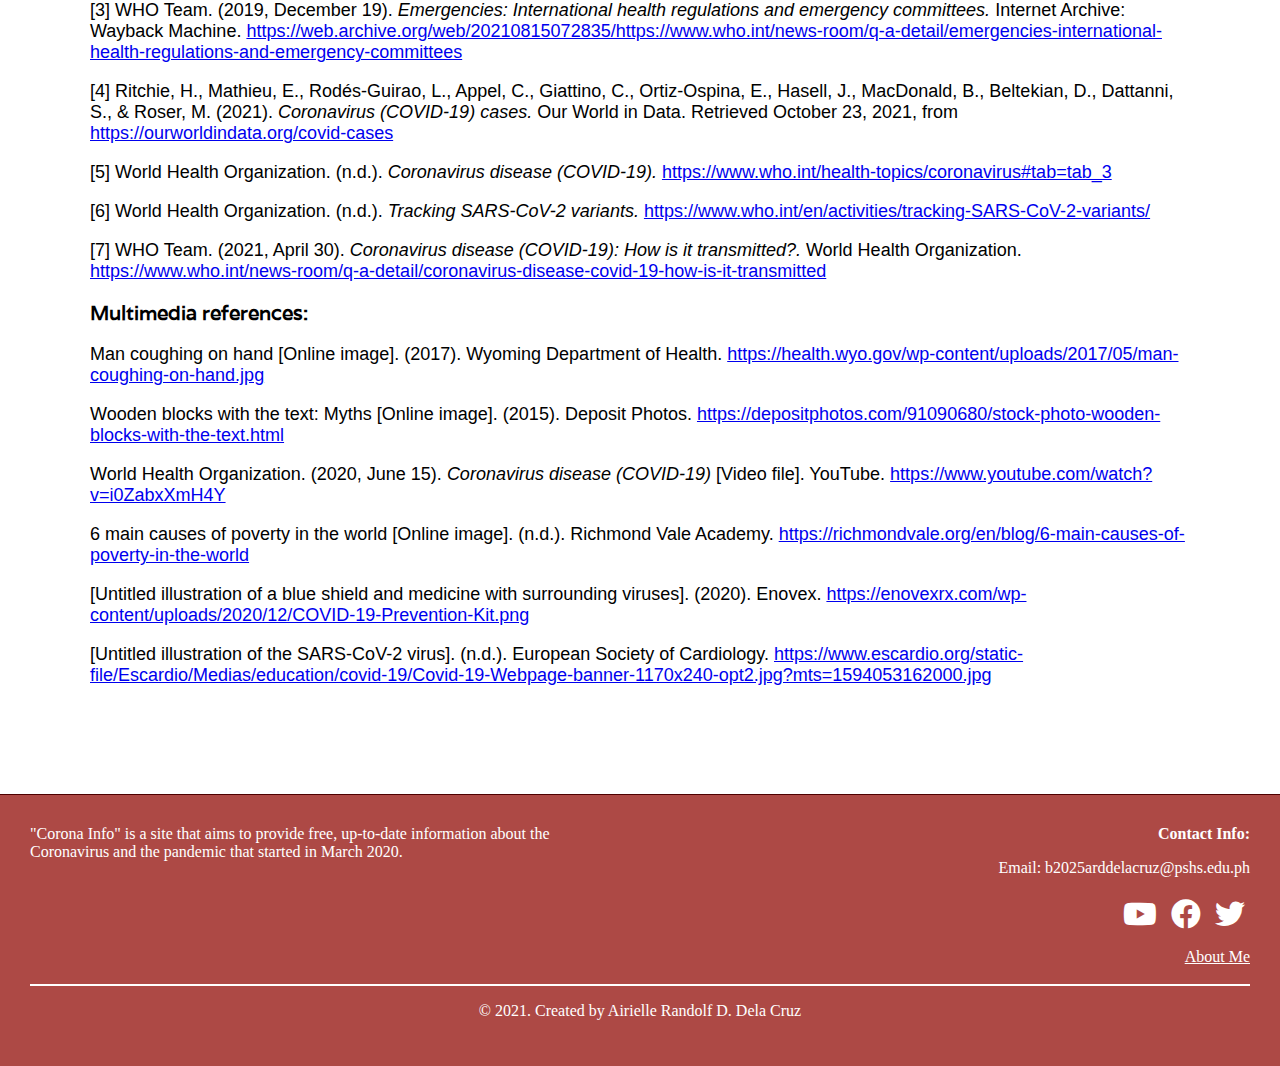
==== commit 45de7a55: "v1.3" ====
--- a/htdocs/info_page.html
+++ b/htdocs/info_page.html
@@ -1,5 +1,13 @@
 <!DOCTYPE html>
 
+<!-- 
+
+    TODO: make the site responsive for phones (300px wide)
+
+    ! IMPORTANT 
+    * ask ma'am if we need audio for the autoplaying video, because Chrome does not allow autoplay when the video is unmuted.
+
+ -->
 
 <html lang="en">
 
@@ -14,6 +22,7 @@
         <meta name="viewport" content="width=device-width, initial-scale=1.0">
 
         <link rel="stylesheet" href="../css/ci_stylesheet.css">
+        <link rel="stylesheet" href="../css/info_page.css">
 
         <!-- fontspaces -->
         <link rel="preconnect" href="https://fonts.googleapis.com">
@@ -23,38 +32,6 @@
 
         <!-- favicon -->
         <link rel="icon" type="image/png" href="../images/logo.png">
-
-        <!-- info page-specific css -->
-        <style>
-            main {
-                margin: 70px;
-                padding: 20px;
-                margin-top: -30px;
-                padding-top: 30px;
-                background-color: white;
-                border-radius: 30px;
-            }
-
-            main a:hover {
-                text-decoration: none;
-            }
-
-            p:not(footer p):not(.references p) {
-                font-family: Calibri, sans-serif;
-                font-size: 18px;
-            }
-            
-            @media screen and (max-width: 700px) {
-                main {
-                    margin: 0;
-                    padding: 35px;
-                }
-
-                #info-page-hero {
-                    display: none;
-                }
-            }
-        </style>
     </head>
 
     <body>
@@ -479,4 +456,4 @@
         </script>
     </body>
 
-</html>
+</html>--- a/css/ci_stylesheet.css
+++ b/css/ci_stylesheet.css
@@ -17,6 +17,11 @@
 @font-face {
     font-family: "Vegan Style";
     src: url("../images/fonts/vegan-style-font/VeganStylePersonalUse-5Y58.ttf") format("truetype");
+}
+
+@font-face {
+    font-family: "Gilroy";
+    src: url("../images/fonts/Gilroy-Regular.woff") format("woff");
 }
 
 body {
@@ -488,213 +493,6 @@
 
 
 
-
-
-
-
-
-/****************************************************************************** 
-
-MAIN CONTENT / INFO PAGE
-
-******************************************************************************/
-
-#info-page-hero {
-    background-image: url("../images/Covid19-info-page-hero.jpg");
-    height: 200px;
-}
-
-.addi-nav {
-    text-decoration: none;
-}
-
-.addi-nav::after {
-    content: "  >>";
-}
-
-.addi-nav:hover {
-    text-decoration: none;
-}
-
-.addi-nav:hover::after {
-    position: relative;
-    left: 10px;
-}
-
-ul li {
-    font-family: sans-serif;
-    margin-top: 5px;
-}
-
-.info-page-header {
-    text-align: center;
-}
-
-.info-page-header p {
-    font-weight: lighter;
-    margin: 0;
-}
-
-.info-page-subheader1 {
-    font-family: 'Varela', sans-serif;
-    font-size: 30px; /* Fallback */
-    font-size: calc(25px + 0.36vw);
-    margin: 0;
-}
-
-.info-page-subheader2 {
-    font-family: 'Varela', sans-serif;
-    font-size: 20px; /* Fallback */
-    font-size: calc(15px + 0.36vw);
-    font-weight: lighter;
-    margin: 0;
-}
-
-.info-collapsible {
-    width: 100%;
-    background-color: white;
-    border: 2px solid black;
-    margin-top: -2px;
-    padding: 18px;
-    font-size: 1.2em;
-    text-align: left;
-    cursor: pointer;
-    display: block;
-}
-
-#info-video {
-    width: 90%; /* Fallback */
-    width: clamp(0px, 90%, 700px);
-    display: block;
-    margin: 0 auto;
-    border: 2px solid #AD4945;
-}
-
-/* 
-    This is to add the red vertical bar when hovering over the
-    info page collapsibles. The :not() pseudo-class is used to
-    exclude the buttons from getting this effect when they are already open.
- */
-.info-collapsible:not(.info-coll-active):hover {
-    background-color: white;
-    color: black;
-    box-shadow: 15px 0 0 -2px #AD4945 inset;
-    -webkit-box-shadow: 15px 0 0 -2px #AD4945 inset;
-    -moz-box-shadow: 15px 0 0 -2px #AD4945 inset;
-    text-indent: 13px;
-}
-
-/* 
-    Used to add the plus signs to the right of the info page buttons
-*/
-.info-collapsible::after {
-    content: "\002b";
-    float: right;
-    -ms-transform: scale(2);
-    -webkit-transform: scale(2);
-    transform: scale(2);
-}
-
-#first-collapsible {
-    display: block;
-    margin-top: 90px;
-}
-
-.info-coll-active {
-    background-color: #AD4945;
-    color: white;
-}
-
-/* 
-    Used to add the minus signs to the right of the info page buttons
-    when they are open
-*/
-.info-coll-active::after {
-    content: "\2212";
-    float: right;
-    -ms-transform: scale(2);
-    -webkit-transform: scale(2);
-    transform: scale(2);
-}
-
-.content {
-    display: none;
-    padding: 30px;
-    background-color: rgb(255, 244, 244);
-    margin: 0 20px;
-}
-
-.see-also, #info-video-wrapper {
-    margin-top: 100px;
-}
-
-.references {
-    margin-top: 100px;
-    overflow-wrap: break-word;
-}
-
-.padded-citation::before {
-    display: block; 
-    content: " "; 
-    margin-top: -300px; 
-    height: 300px; 
-    visibility: hidden; 
-    pointer-events: none;
-}
-
-.info::after {
-    content: "";
-    clear: both;
-    display: table;
-}
-
-.info-image {
-    width: 30%;
-    border: 2px solid black;
-    background-color: white;
-}
-
-th, td {
-    border: 1px solid black;
-    padding: 10px;
-}
-
-.variant-table {
-    border-collapse: collapse;
-}
-
-.references a {
-    text-decoration: underline;
-}
-
-.references p {
-    font-size: 18px;
-    font-family: Calibri, sans-serif;
-}
-
-.variant-table-wrapper {
-    overflow: auto;
-}
-
-tr:nth-child(odd) {
-    background-color: #EEE;
-}
-
-tr:nth-child(even) {
-    background-color: white;
-}
-
-.content-divisions {
-    width: 70%;
-}
-
-#circle-definition-image {
-    clip-path: circle(50% at 50% 50%);
-    border-radius: 50%;
-}
-
-
-
 /******************************************************************************* 
 
 FOOTER
@@ -823,6 +621,9 @@
     display: inline;
     text-decoration: underline;
     cursor: pointer;
+    -webkit-touch-callout: none; /* iOS Safari */
+    -webkit-user-select: none; /* Safari */
+    -moz-user-select: none; /* Firefox */
     user-select: none;
 }
 
@@ -876,11 +677,6 @@
     -webkit-transform: rotate(-135deg);
     -ms-transform: rotate(-135deg);
 }
-
-
-
-
-
 
 
 
@@ -992,6 +788,7 @@
 
     .home-main h1 {
         font-size: 20px;
+        color: #AD4945
     }
 
     .left-text-align > section, .site-title, .top-bar-tl {
@@ -1019,4 +816,4 @@
     .wip-area {
         padding: 60px;
     }
-}
+}--- a/css/info_page.css
+++ b/css/info_page.css
@@ -0,0 +1,223 @@
+main {
+    margin: 70px;
+    padding: 20px;
+    margin-top: -30px;
+    padding-top: 30px;
+    background-color: white;
+    border-radius: 30px;
+}
+
+main a:hover {
+    text-decoration: none;
+}
+
+p:not(footer p):not(.references p) {
+    font-family: Calibri, sans-serif;
+    font-size: 18px;
+}
+
+#info-page-hero {
+    background-image: url("../images/Covid19-info-page-hero.jpg");
+    height: 200px;
+}
+
+.addi-nav {
+    text-decoration: none;
+}
+
+.addi-nav::after {
+    content: "  >>";
+}
+
+.addi-nav:hover {
+    text-decoration: none;
+}
+
+.addi-nav:hover::after {
+    position: relative;
+    left: 10px;
+}
+
+ul li {
+    font-family: sans-serif;
+    margin-top: 5px;
+}
+
+.info-page-header {
+    text-align: center;
+}
+
+.info-page-header p {
+    font-weight: lighter;
+    margin: 0;
+}
+
+.info-page-subheader1 {
+    font-family: 'Varela', sans-serif;
+    font-size: 30px; /* Fallback */
+    font-size: calc(25px + 0.36vw);
+    margin: 0;
+}
+
+.info-page-subheader2 {
+    font-family: 'Varela', sans-serif;
+    font-size: 20px; /* Fallback */
+    font-size: calc(15px + 0.36vw);
+    font-weight: lighter;
+    margin: 0;
+}
+
+.info-collapsible {
+    width: 100%;
+    background-color: white;
+    border: 2px solid black;
+    margin-top: -2px;
+    padding: 18px;
+    font-size: 1.2em;
+    text-align: left;
+    cursor: pointer;
+    display: block;
+}
+
+#info-video {
+    width: 90%; /* Fallback */
+    width: clamp(0px, 90%, 700px);
+    display: block;
+    margin: 0 auto;
+    border: 2px solid #AD4945;
+}
+
+/* 
+    This is to add the red vertical bar when hovering over the
+    info page collapsibles. The :not() pseudo-class is used to
+    exclude the buttons from getting this effect when they are already open.
+ */
+.info-collapsible:not(.info-coll-active):hover {
+    background-color: white;
+    color: black;
+    box-shadow: 15px 0 0 -2px #AD4945 inset;
+    -webkit-box-shadow: 15px 0 0 -2px #AD4945 inset;
+    -moz-box-shadow: 15px 0 0 -2px #AD4945 inset;
+    text-indent: 13px;
+}
+
+/* 
+    Used to add the plus signs to the right of the info page buttons
+*/
+.info-collapsible::after {
+    content: "\002b";
+    float: right;
+    -ms-transform: scale(2);
+    -webkit-transform: scale(2);
+    transform: scale(2);
+}
+
+#first-collapsible {
+    display: block;
+    margin-top: 90px;
+}
+
+.info-coll-active {
+    background-color: #AD4945;
+    color: white;
+}
+
+/* 
+    Used to add the minus signs to the right of the info page buttons
+    when they are open
+*/
+.info-coll-active::after {
+    content: "\2212";
+    float: right;
+    -ms-transform: scale(2);
+    -webkit-transform: scale(2);
+    transform: scale(2);
+}
+
+.content {
+    display: none;
+    padding: 30px;
+    background-color: rgb(255, 244, 244);
+    margin: 0 20px;
+}
+
+.see-also, #info-video-wrapper {
+    margin-top: 100px;
+}
+
+.references {
+    margin-top: 100px;
+    overflow-wrap: break-word;
+}
+
+.padded-citation::before {
+    display: block; 
+    content: " "; 
+    margin-top: -300px; 
+    height: 300px; 
+    visibility: hidden; 
+    pointer-events: none;
+}
+
+.info::after {
+    content: "";
+    clear: both;
+    display: table;
+}
+
+.info-image {
+    width: 30%;
+    border: 2px solid black;
+    background-color: white;
+}
+
+th, td {
+    border: 1px solid black;
+    padding: 10px;
+}
+
+.variant-table {
+    border-collapse: collapse;
+}
+
+.references a {
+    text-decoration: underline;
+}
+
+.references p {
+    font-size: 18px;
+    font-family: Calibri, sans-serif;
+}
+
+.variant-table-wrapper {
+    overflow: auto;
+}
+
+tr:nth-child(odd) {
+    background-color: #EEE;
+}
+
+tr:nth-child(even) {
+    background-color: white;
+}
+
+.content-divisions {
+    width: 70%;
+}
+
+#circle-definition-image {
+    clip-path: circle(50% at 50% 50%);
+    border-radius: 50%;
+}
+
+
+@media screen and (max-width: 700px) {
+    main {
+        margin: 0;
+        padding: 35px;
+    }
+
+    #info-page-hero {
+        display: none;
+    }
+}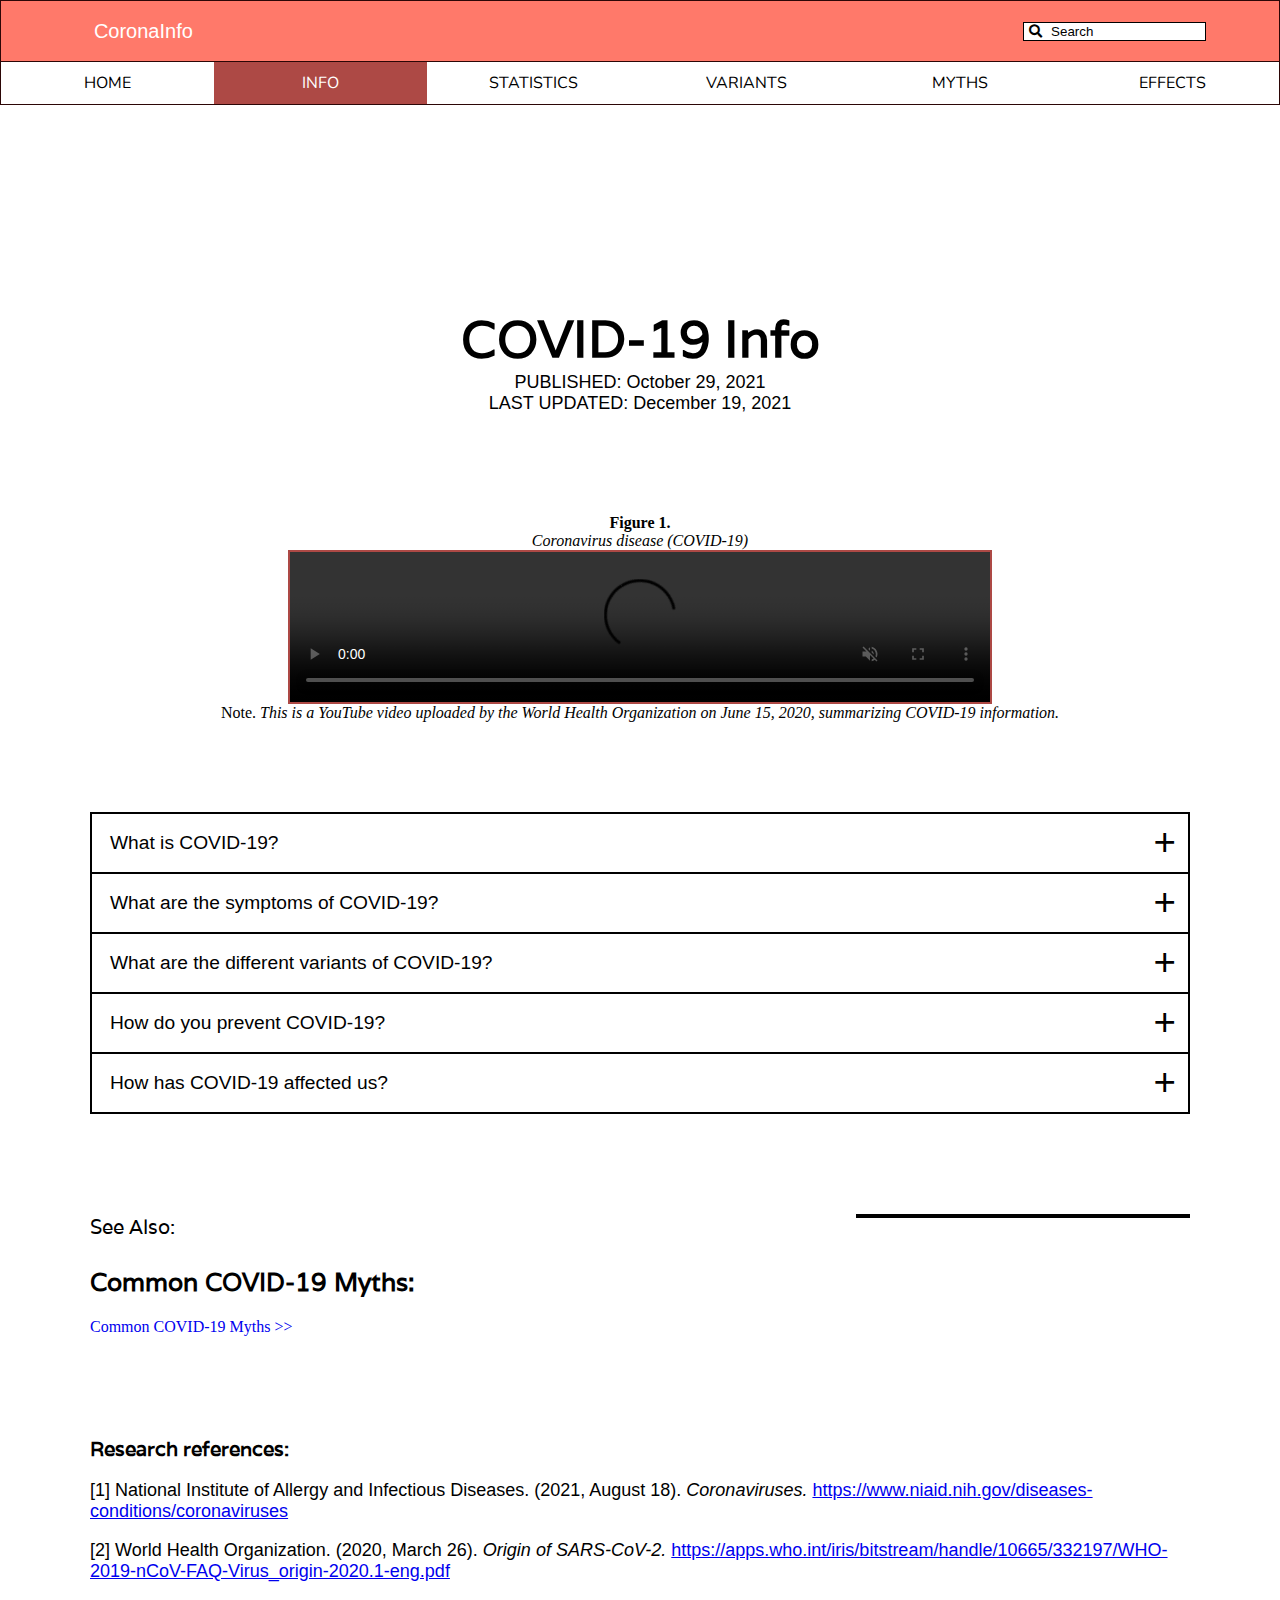
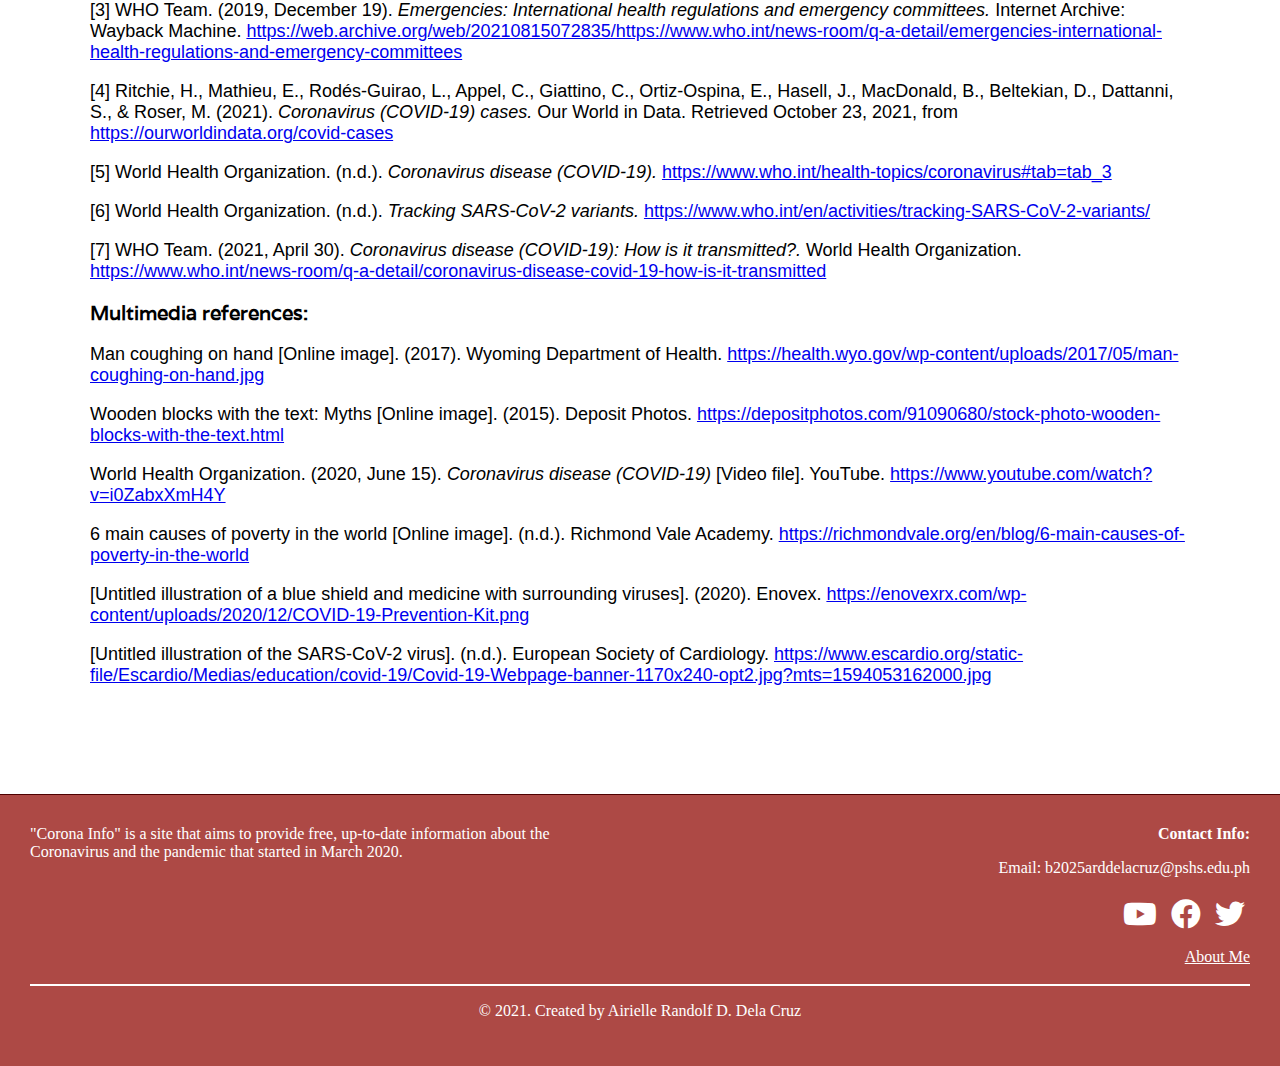
==== commit c7af2a0b: "Merge branch 'main' of https://github.com/AirielleRandolf/2QProjMagnesiumDelaCruz" ====
--- a/htdocs/info_page.html
+++ b/htdocs/info_page.html
@@ -1,13 +1,5 @@
 <!DOCTYPE html>
 
-<!-- 
-
-    TODO: make the site responsive for phones (300px wide)
-
-    ! IMPORTANT 
-    * ask ma'am if we need audio for the autoplaying video, because Chrome does not allow autoplay when the video is unmuted.
-
- -->
 
 <html lang="en">
 
@@ -456,4 +448,4 @@
         </script>
     </body>
 
-</html>+</html>
--- a/css/ci_stylesheet.css
+++ b/css/ci_stylesheet.css
@@ -816,4 +816,4 @@
     .wip-area {
         padding: 60px;
     }
-}+}
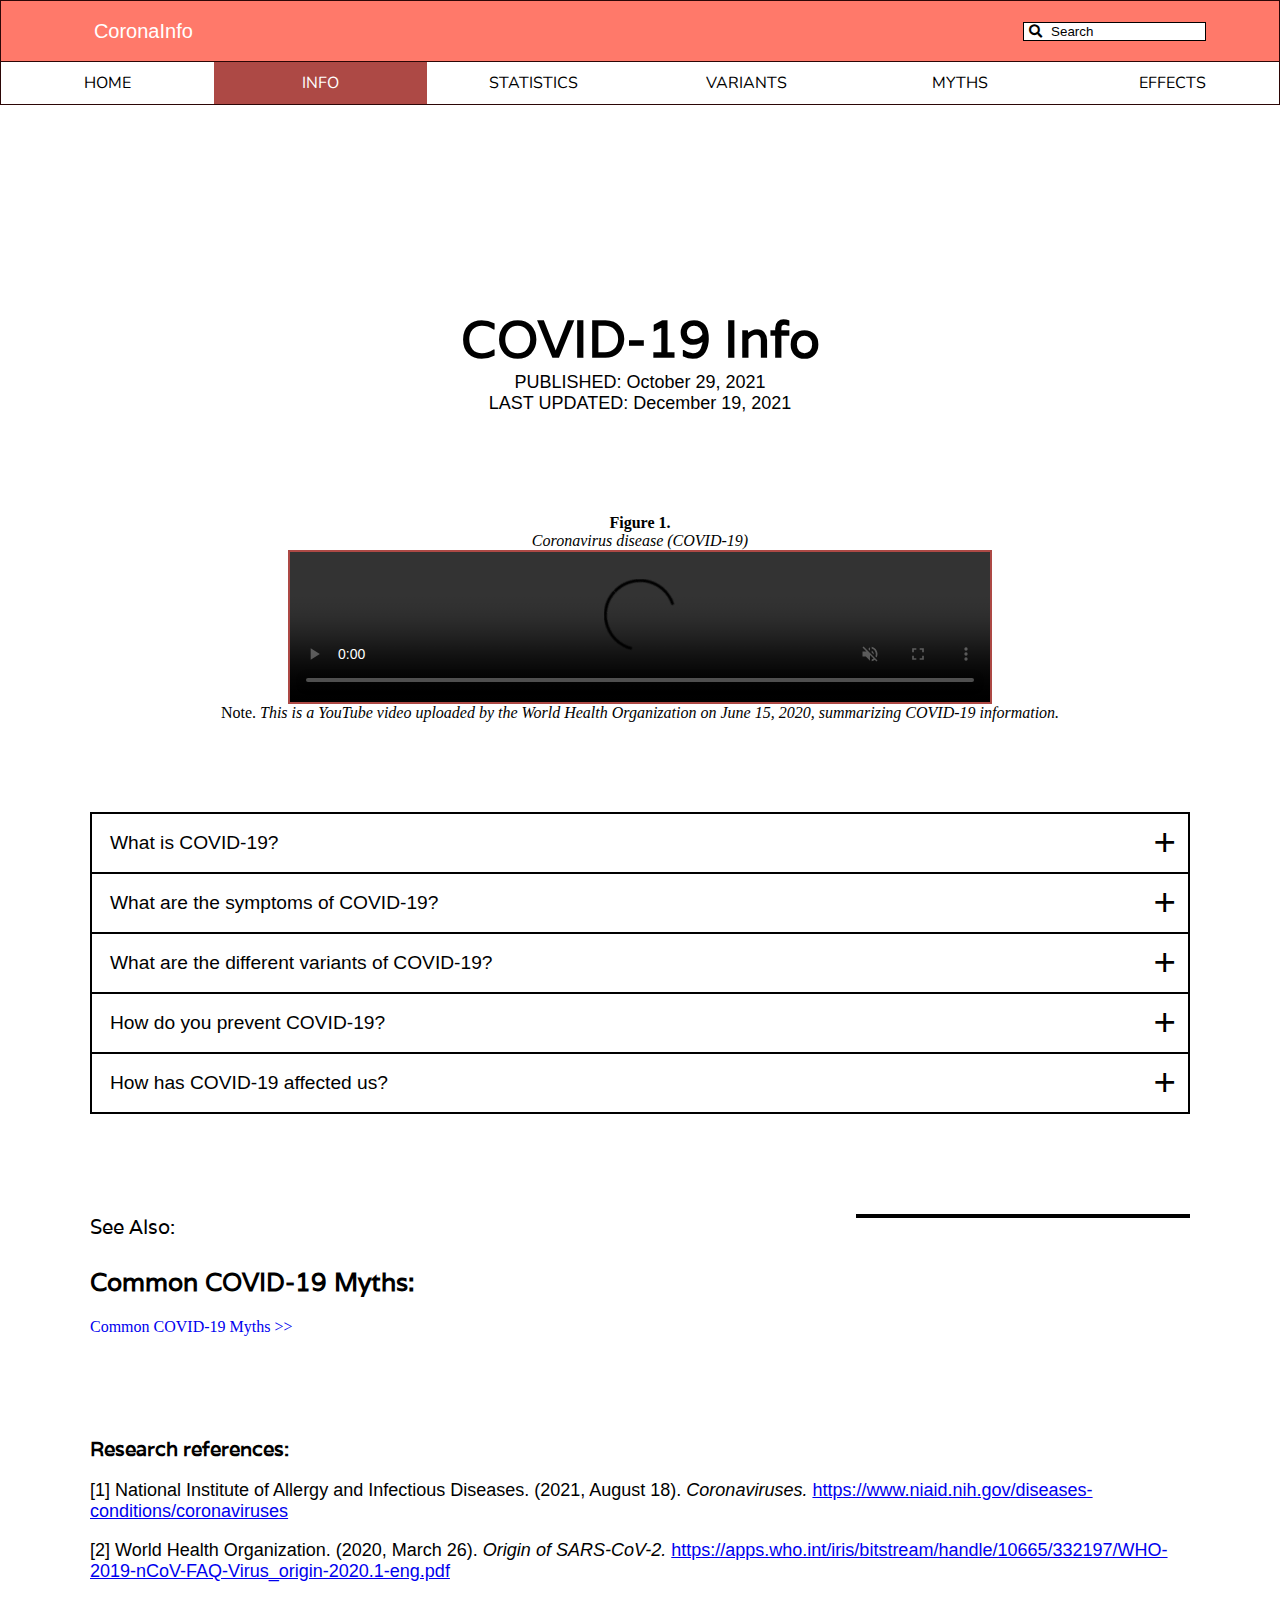
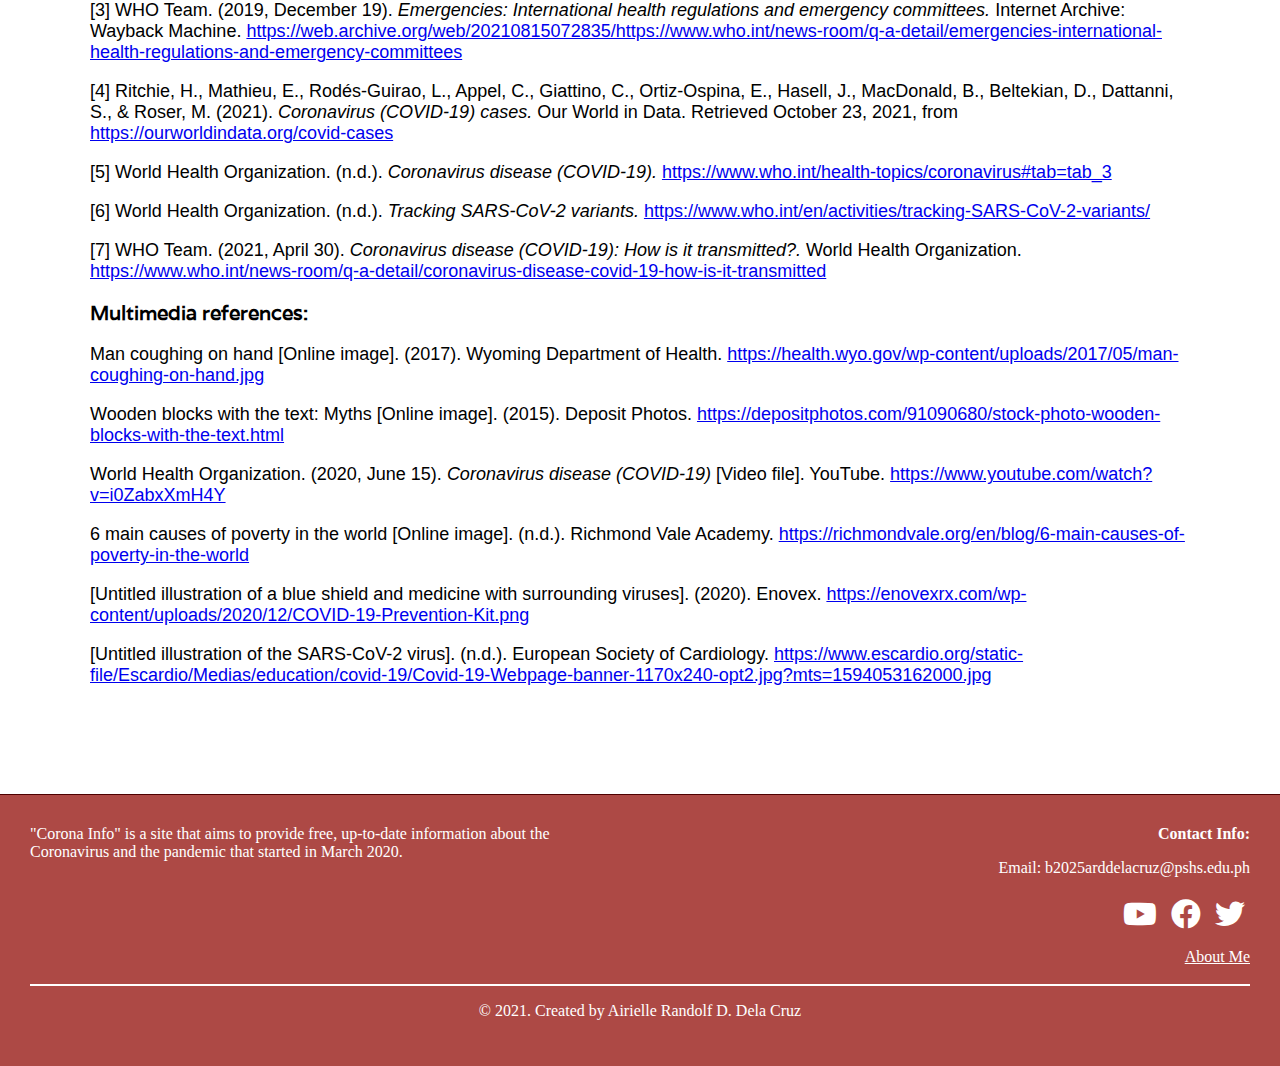
==== commit fac538f7: "gitignore" ====
--- a/htdocs/info_page.html
+++ b/htdocs/info_page.html
@@ -1,5 +1,13 @@
 <!DOCTYPE html>
 
+<!-- 
+
+    TODO: make the site responsive for phones (300px wide)
+
+    ! IMPORTANT 
+    * ask ma'am if we need audio for the autoplaying video, because Chrome does not allow autoplay when the video is unmuted.
+
+ -->
 
 <html lang="en">
 
@@ -448,4 +456,4 @@
         </script>
     </body>
 
-</html>
+</html>--- a/css/ci_stylesheet.css
+++ b/css/ci_stylesheet.css
@@ -816,4 +816,4 @@
     .wip-area {
         padding: 60px;
     }
-}
+}